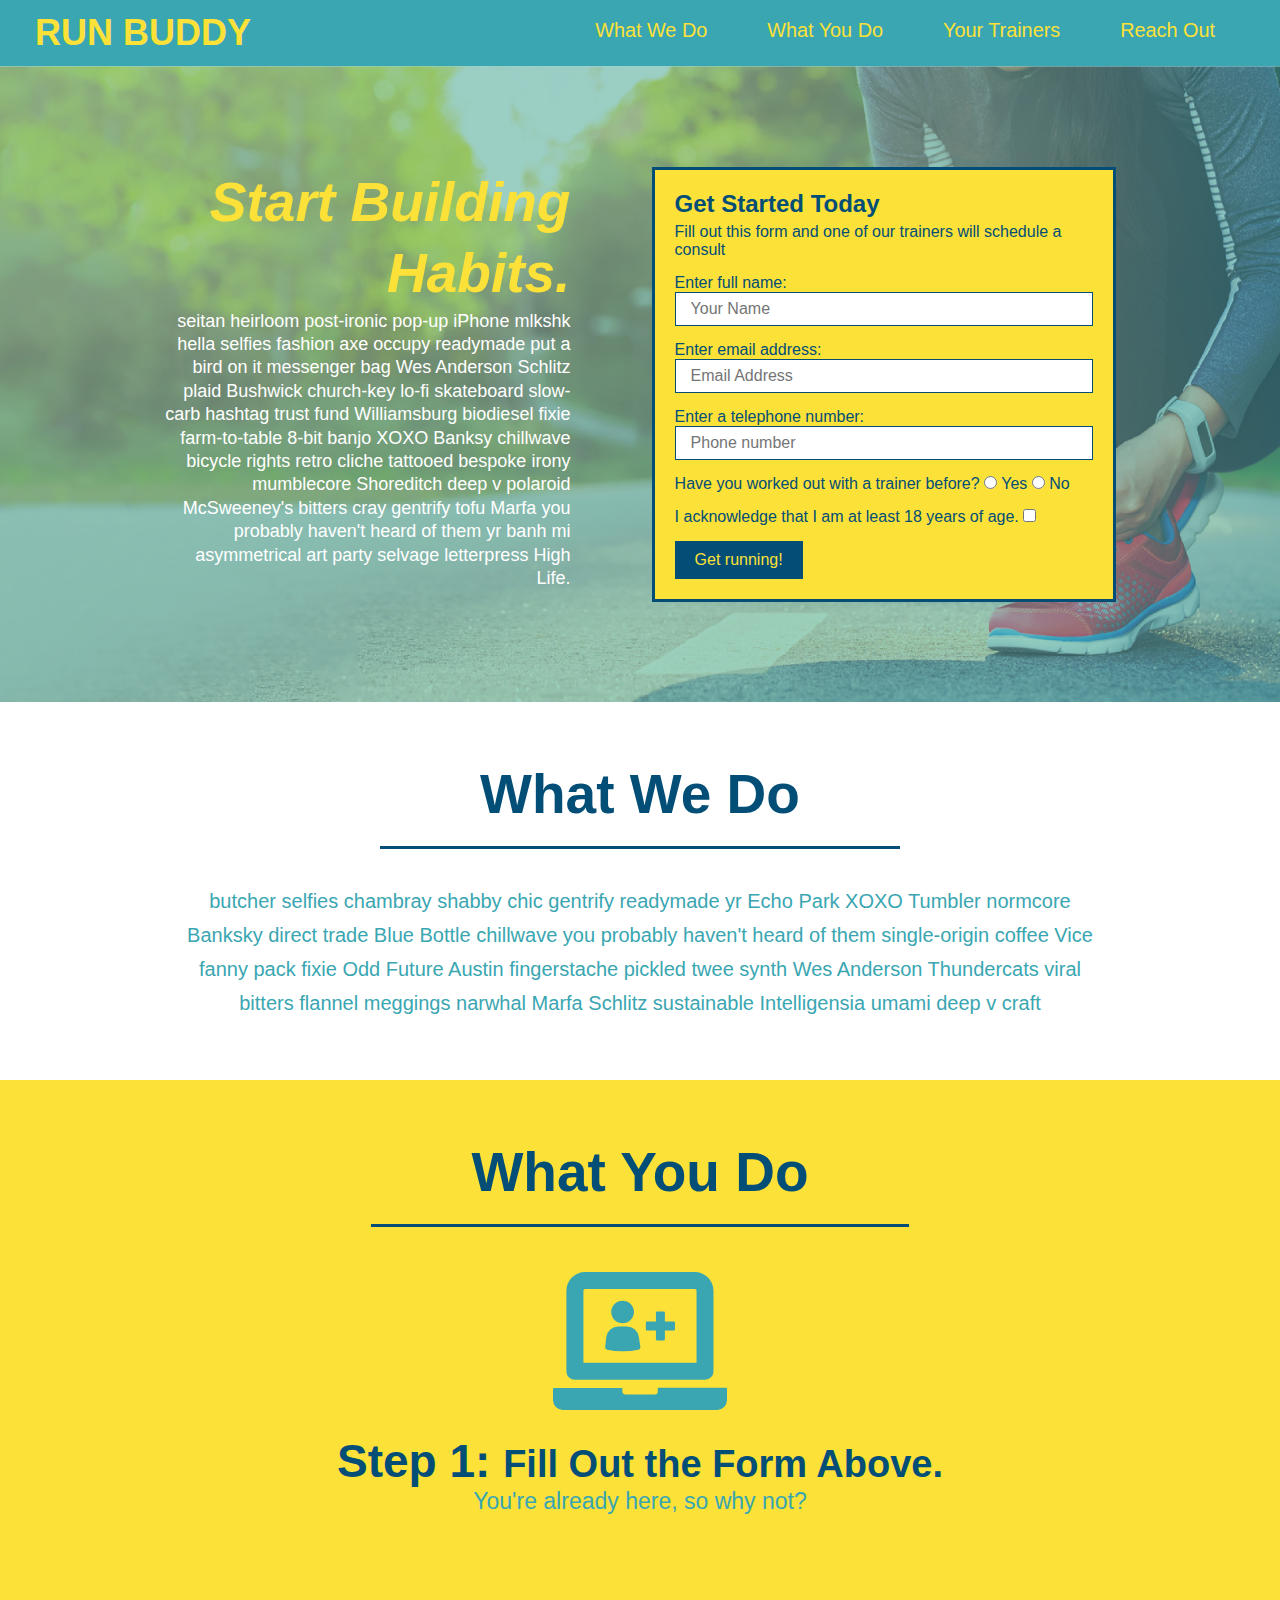
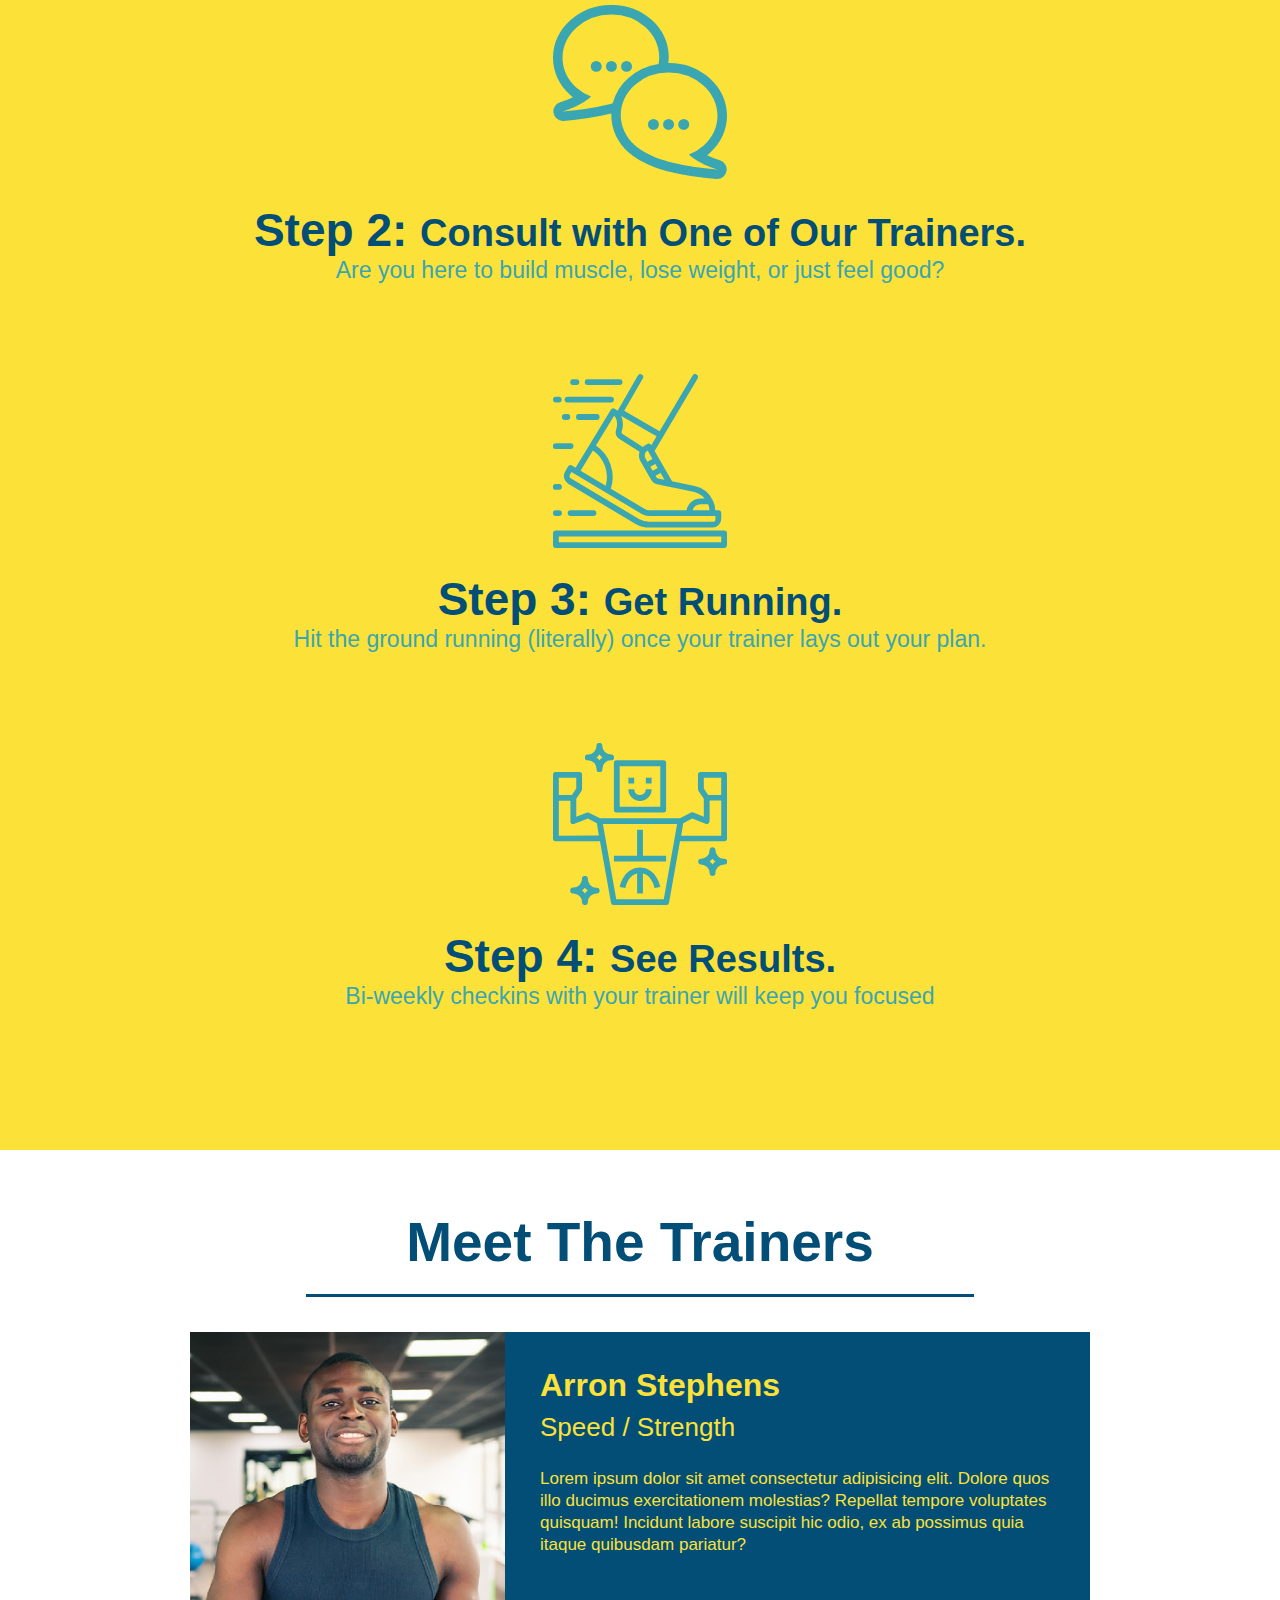
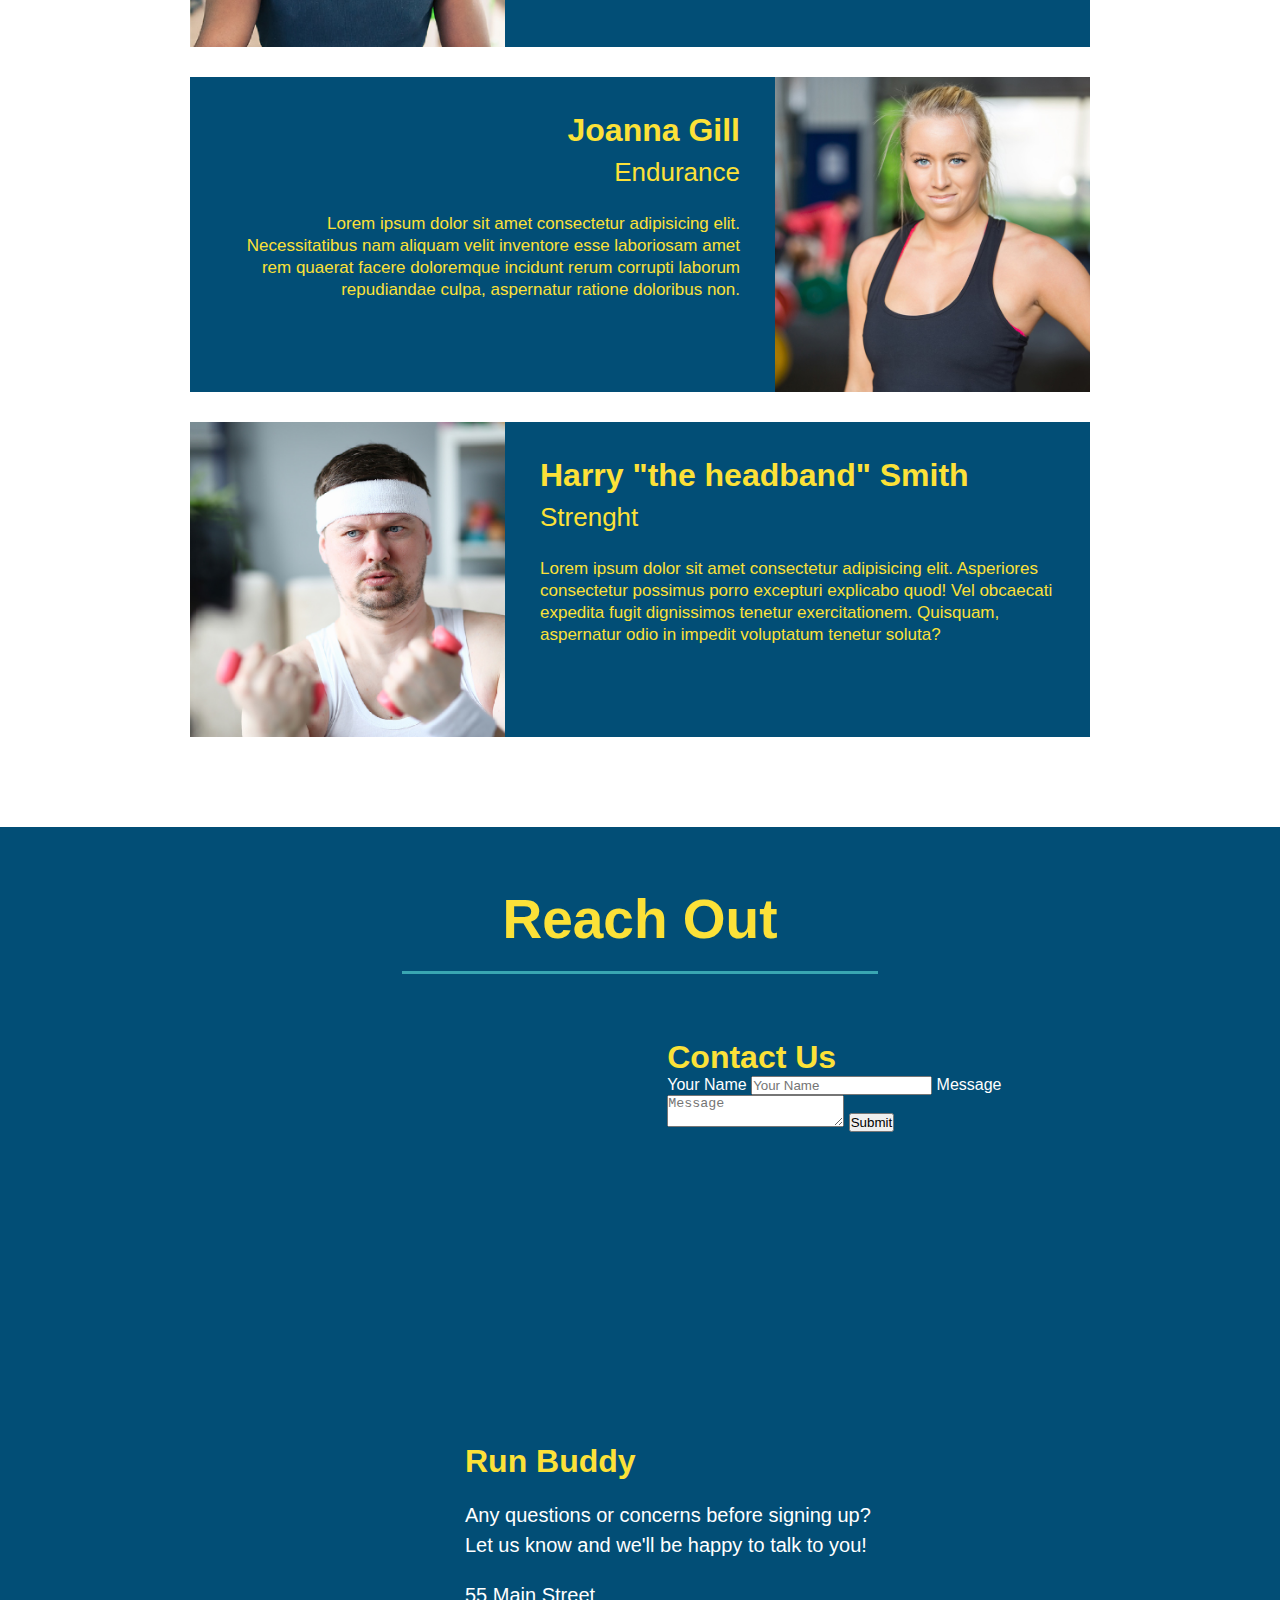
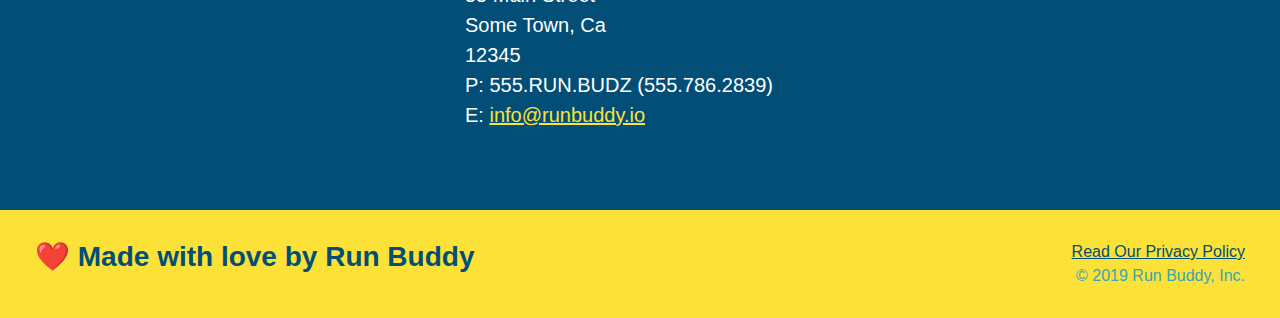
==== index.html @ 3164d2ef "add flexbox to the hero" ====
<!DOCTYPE html>
<html lang="en">
    <head>
        <meta charset="UTF-8" />
        <title>Run Buddy</title>
        <link href="./assets/css/style.css" rel="stylesheet" />
    <head>
    <body>
        <!-- navigation -->
        <header>
            <h1>
                <a href="/">RUN BUDDY</a>
            </h1>
            <nav>
                <ul>
                    <li>
                        <a href="#what-we-do">What We Do</a>
                    </li>
                    <li>
                        <a href="#what-you-do">What You Do</a>
                    </li>
                    <li>
                        <a href="#your-trainers">Your Trainers</a>
                    </li>
                    <li>
                        <a href="#reach-out">Reach Out</a>
                    </li>
                </ul>
            </nav>
        </header>
        <!-- hero/jumbotron -->
        <section class="hero">
            <div class="hero-cta">
                <h2>Start Building Habits.</h2>
                <p>
                    seitan heirloom post-ironic pop-up iPhone mlkshk hella selfies fashion axe occupy readymade put a bird on it messenger bag Wes Anderson Schlitz plaid Bushwick church-key lo-fi skateboard slow-carb hashtag trust fund Williamsburg biodiesel fixie farm-to-table 8-bit banjo XOXO Banksy chillwave bicycle rights retro cliche tattooed bespoke irony mumblecore Shoreditch deep v polaroid McSweeney's bitters cray gentrify tofu Marfa you probably haven't heard of them yr banh mi asymmetrical art party selvage letterpress High Life.
                </p>
            </div>
            <div class="hero-form">
                <h3>Get Started Today</h3>
                <p>Fill out this form and one of our trainers will schedule a consult</p>
            <!-- Add form element -->
            <form>
                <label for="name">Enter full name:</label>
                <input type="text" placeholder="Your Name" name="name" id="name" class="form-input" />
                <label for="email">Enter email address:</label>
                <input type="email" placeholder="Email Address" name="email" id="email" class="form-input" />
                <label for="phone number">Enter a telephone number:</label>
                <input type="tel" placeholder="Phone number" name="phone" id="phone" class="form-input" />
                <p>
                    Have you worked out with a trainer before?
                    <input type="radio" name="trainer-confirm" id="trainer-yes" />
                    <label for="trainer-yes">Yes</label>
                    <input type="radio" name="trainer-confirm" id="trainer-no" />
                    <label for="trainer-no">No</label>
                </p>
                <p>
                    <label for="checkbox" >
                        I acknowledge that I am at least 18 years of age.
                    </label>
                    <input type="checkbox" name="age-confirm" id="checkbox" />
                </p>
                <button type="submit">
                    Get running!
                </button>
            </form>
            </div>
        </section>
        <!-- end hero -->

        <!-- "what we do" section -->
        <section id="what-we-do" class="intro">
            <h2 class="section-title primary-border">What We Do</h2>
            <p>
                butcher selfies chambray shabby chic gentrify readymade yr Echo Park XOXO Tumbler normcore Banksky direct trade Blue Bottle chillwave you probably haven't heard of them single-origin coffee Vice fanny pack fixie Odd Future Austin fingerstache pickled twee synth Wes Anderson Thundercats viral bitters flannel meggings narwhal Marfa Schlitz sustainable Intelligensia umami deep v craft
            </p>
        </section>

        <!-- "what you do" section -->
        <section id="what-you-do" class="steps">
            <h2 class="section-title secondary-border">
                What You Do
            </h2>

            <div>
                <!-- insert this img element -->
                <img src="./assets/images/step-1.svg" alt="" />
                <h3>Step 1: <span> Fill Out the Form Above.</h3></span>
                <p>You're already here, so why not?</p>
            </div>

            <div>
                <img src="./assets/images/step-2.svg" alt="" />
                <h3>Step 2: <span>Consult with One of Our Trainers.</h3></span>
                <p>Are you here to build muscle, lose weight, or just feel good?</p>
            </div>

            <div>
                <img src="./assets/images/step-3.svg" alt="" />
                <h3>Step 3: <span>Get Running.</h3></span>
                <p>Hit the ground running (literally) once your trainer lays out your plan.</p>
            </div>

            <div>
                <img src="./assets/images/step-4.svg" alt="" />
                <h3>Step 4: <span>See Results.</h3></span>
                <p>Bi-weekly checkins with your trainer will keep you focused</p>
            </div>
        </section>

        <!-- "meet the trainers" section -->
        <section id="your-trainers" class="trainers">
            <h2 class="section-title primary-border">
                Meet The Trainers
            </h2>
            <!-- first trainer bio -->
            <article class="trainer">
                <img src="./assets/images/trainer-1.jpg" alt="Arron Stephens in his workout clothes, ready to pump iron" />
                <div class="trainer-bio text-left">
                    <h3>Arron Stephens</h3>
                    <h4>Speed / Strength</h4>
                    <p>
                        Lorem ipsum dolor sit amet consectetur adipisicing elit. Dolore quos illo ducimus exercitationem molestias? Repellat tempore voluptates quisquam! Incidunt labore suscipit hic odio, ex ab possimus quia itaque quibusdam pariatur?
                    </p>
                </div>
            </article>
            <!-- second trainer bio -->
            <article class="trainer">
                <div class="trainer-bio text-right">
                    <h3>Joanna Gill</h3>
                    <h4>Endurance</h4>
                    <p>
                        Lorem ipsum dolor sit amet consectetur adipisicing elit. Necessitatibus nam aliquam velit inventore esse laboriosam amet rem quaerat facere doloremque incidunt rerum corrupti laborum repudiandae culpa, aspernatur ratione doloribus non.
                    </p>
                </div>
                <img src="./assets/images/trainer-2.jpg" alt="Joanna Gill cooling off after a workout" />
            </article>
            <!-- third trainer bio-->
            <article class="trainer">
                <img src="./assets/images/trainer-3.jpg" alt="Harry Smith wearing a headband and lifting comically small pink weights" />
                <div class="trainer-bio text-left">
                    <h3>Harry "the headband" Smith</h3>
                    <h4>Strenght</h4>
                    <p>
                        Lorem ipsum dolor sit amet consectetur adipisicing elit. Asperiores consectetur possimus porro excepturi explicabo quod! Vel obcaecati expedita fugit dignissimos tenetur exercitationem. Quisquam, aspernatur odio in impedit voluptatum tenetur soluta?
                    </p>
                </div>
            </article>
        </section>

        <!-- "reach out" section -->
        <section id="reach-out" class="contact">
            <h2 class="section-title secondary-border">Reach Out</h2>
            <div class="contact-info">
                <iframe
                    src="https://www.google.com/maps/embed?pb=!1m18!1m12!1m3!1d2964.4853059090065!2d-91.63602788419465!3d42.01132037921182!2m3!1f0!2f0!3f0!3m2!1i1024!2i768!4f13.1!3m3!1m2!1s0x87e4f11e90bb4f0d%3A0x667c51a5e65ac0f2!2s124%2033rd%20St%20Dr%20SE%2C%20Cedar%20Rapids%2C%20IA%2052403!5e0!3m2!1sen!2sus!4v1648930144972!5m2!1sen!2sus"
                    width="400"
                    height="400"
                    style="border:0;"
                    allowfullscreen=""
                    loading="lazy">
                </iframe>
                <div class="contact-form">
                    <h3>Contact Us</h3>
                    <form>
                        <label for="contact-name">Your Name</label>
                        <input type="text" id="contact-name" placeholder="Your Name" />

                        <label for="contact-message">Message</label>
                        <textarea id="contact-message" placeholder="Message"></textarea>

                        <button type="submit">Submit</button>
                    </form>
                </div>
                <div>
                    <h3>Run Buddy</h3>
                    <p>
                        Any questions or concerns before signing up?
                        <br />
                        Let us know and we'll be happy to talk to you!
                    </p>
                    <address>
                        55 Main Street <br/>
                        Some Town, Ca <br/>
                        12345 <br/>
                        P: 555.RUN.BUDZ (555.786.2839)<br/>
                        E: <a href="mailto:info@runbuddy.io">info@runbuddy.io</a>
                    </address>
                </div>
            </div>
        </section>


        <!-- footer -->
        <footer>
            <h2> ❤️ Made with love by Run Buddy</h2>
            <div>
                <a href="./privacy-policy.html">Read Our Privacy Policy</a><br />
                &copy; 2019 Run Buddy, Inc.
            </div>
        </footer>
    </body>    
<html>
---- assets/css/style.css ----
* {
    margin: 0;
    padding: 0;
    box-sizing: border-box;
}
body {
    /* more on this crazy alphanumerical value in a minute! */
    color: #39a6b2;
    font-family: Helvetica, Arial, sans-serif;
}

/* apply styles to <header> */
header {
    padding: 12px 35px;
    background-color: #39a6b2;
    display: flex;
    justify-content: space-between;
    flex-wrap: wrap;
}

header h1 {
    font-weight: bold;
    font-size: 36px;
    color: #fce138;
    margin: 0;
}
header a {
    text-decoration: none;
    color: #fce138;
}

header nav {
    margin: 7px 0;
}

header nav ul {
    display: flex;
    flex-wrap: wrap;
    justify-content: space-between;
    align-items: center;
    list-style: none;
}

header nav ul li a {
    margin: 0 30px;
    font-weight: lighter;
    font-size: 1.55vw;
}

footer {
    background: #fce138;
    width: 100%;
    padding: 30px 35px;
    display: flex;
    justify-content: space-between;
    flex-wrap: wrap;
}

footer h2 {
    color: #024e76;
    font-size: 28px;
    margin: 0;
}

footer div {
    line-height: 1.5;
    text-align: right;
}

footer a {
    color: #024e76;
}

section {
    padding: 60px;
}

/* Hero Style Start */
.hero {
    background-image: url("../images/hero-bg.jpg");
    background-size: cover;
    background-position: center;
    display: flex;
    justify-content: center;
    flex-wrap: wrap;
}

.hero-form {
    border: solid 3px #024e76;
    background-color: #fce138;
    padding: 20px;
    color: #024e76;
    width: 40%;
    margin: 3.5%;
}

.hero-form p {
    margin: 5px 0 15px 0;
}

.hero-form h3 {
    font-size:  24px;
    margin: 0;
}

.hero-form p {
    margin: 5px 0 15px 0;
}

.form-input {
    border: 1px solid #024e76;
    display: block;
    padding: 7px 15px;
    font-size: 16px;
    color: #024e76;
    width: 100%;
    margin-bottom: 15px;
}

.hero-form button {
    color: #fce138;
    background-color: #024e76;
    border: none;
    padding: 10px 20px;
    font-size: 16px;
}

.hero-cta {
    width: 35%;
    text-align: right;
    margin: 3.5%;
    color: #fff;
    font-size: 18px;
    line-height: 1.3;
}

.hero-cta h2 {
    font-style: italic;
    font-size: 55px;
    color: #fce138;
}
/* Hero Style End */

.intro {
    text-align: center;
}

.intro p {
    /* add this alongside your other declarations */
    margin: 0 auto;
    line-height: 1.7;
    color: #39a6b2;
    width: 80%;
    font-size: 20px;
}

.steps {
    text-align: center;
    background: #fce138;
}

.steps div {
    margin-bottom: 80px;
}

.steps img {
    width: 15%;
    margin: 10px 0;
}

.steps h3 {
    color: #024e76;
    font-size: 46px;
    margin-top: 10px;
}

.steps p {
    color: #39a6b2;
    font-size: 23px;
}

.steps span {
    font-size: 38px;
}

.section-title {
    font-size: 55px;
    color: #024e76;
    margin-bottom: 35px;
    padding: 0 100px 20px 100px;
    display: inline-block;
    border-bottom: 3px solid;
}

.primary-border {
    border-color: #fce138;
}

.secondary-border {
    border-color: #39a6b2;
}

.trainers {
    text-align: center;
}

.trainer {
    width: 900px;
    margin: 0 auto 30px auto;
    background: #024e76;
    color: #fce138;
    overflow: auto;
}

.trainer img {
    width: 35%;
    float: left;
}

.trainer-bio {
    padding: 35px;
    float: left;
    width: 65%;
}

.text-left {
    text-align: left;
}

.text-right {
    text-align: right;
}

.trainer-bio h3 {
    font-size: 32px;
    margin-bottom: 8px;
}

.trainer-bio h4 {
    font-weight: lighter;
    font-size: 26px;
    margin-bottom: 25px;
}

.trainer-bio p {
    font-size: 17px;
    line-height: 1.3;
}

.section-title {
    font-size: 55px;
    display: inline-block;
    padding: 0 100px 20px 100px;
    border-bottom: 3px solid;
    margin-bottom: 35px;
    color: #024e76;
}

/* REACH OUT STYLES START */
.contact {
    text-align: center;
    background: #024e76;
}

.contact h2 {
    color: #fce138;
    border-color: #39a6b2;
}

.contact-info iframe {
    width: 400px;
    height: 400px;
}

.contact-info div {
    width: 410px;
    display: inline-block;
    vertical-align: top;
    text-align: left;
    margin: 30px 0 0 60px;
    color: white;
}

.contact-info h3 {
    color: #fce138;
    font-size: 32px;
}

.contact-info p, .contact-info address {
    margin: 20px 0;
    line-height: 1.5;
    font-size: 20px;
    font-style: normal;
}

.contact-info a {
    color: #fce138;
}

/* REACH OUT STYLES END */
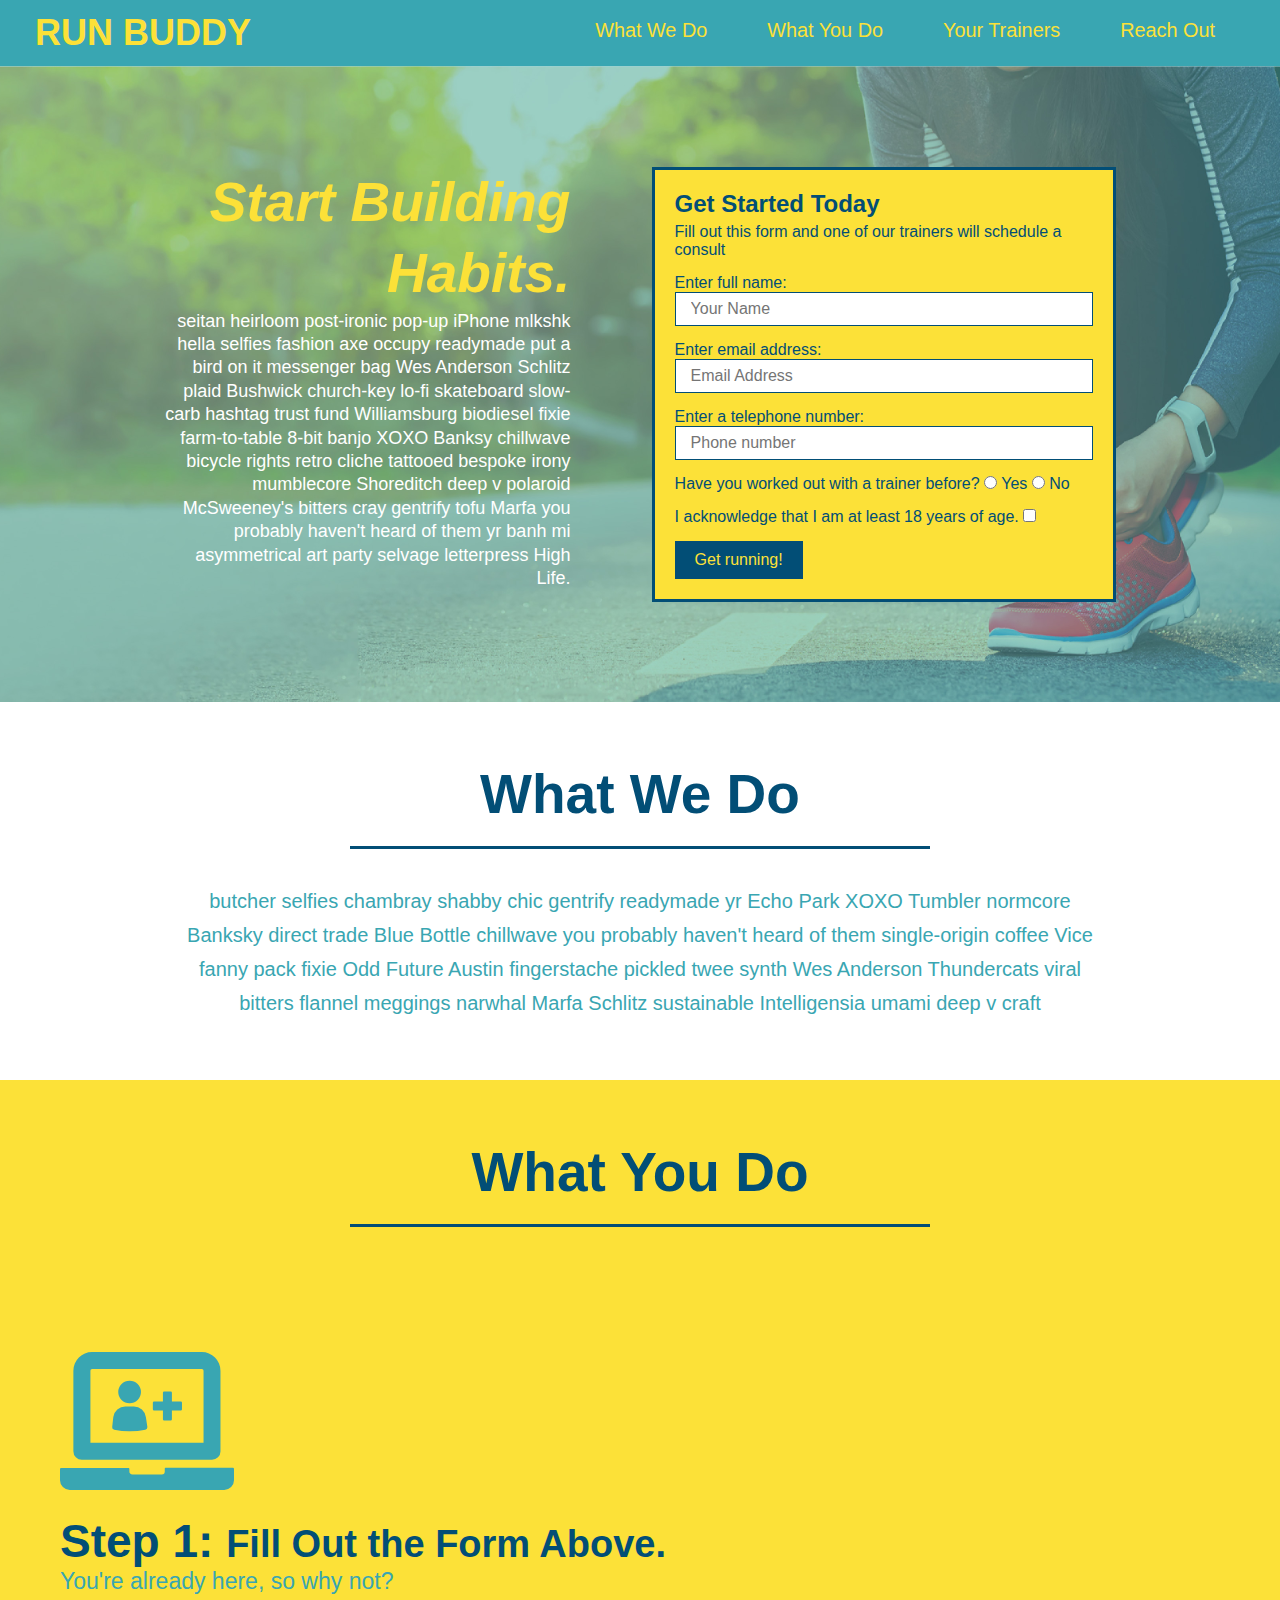
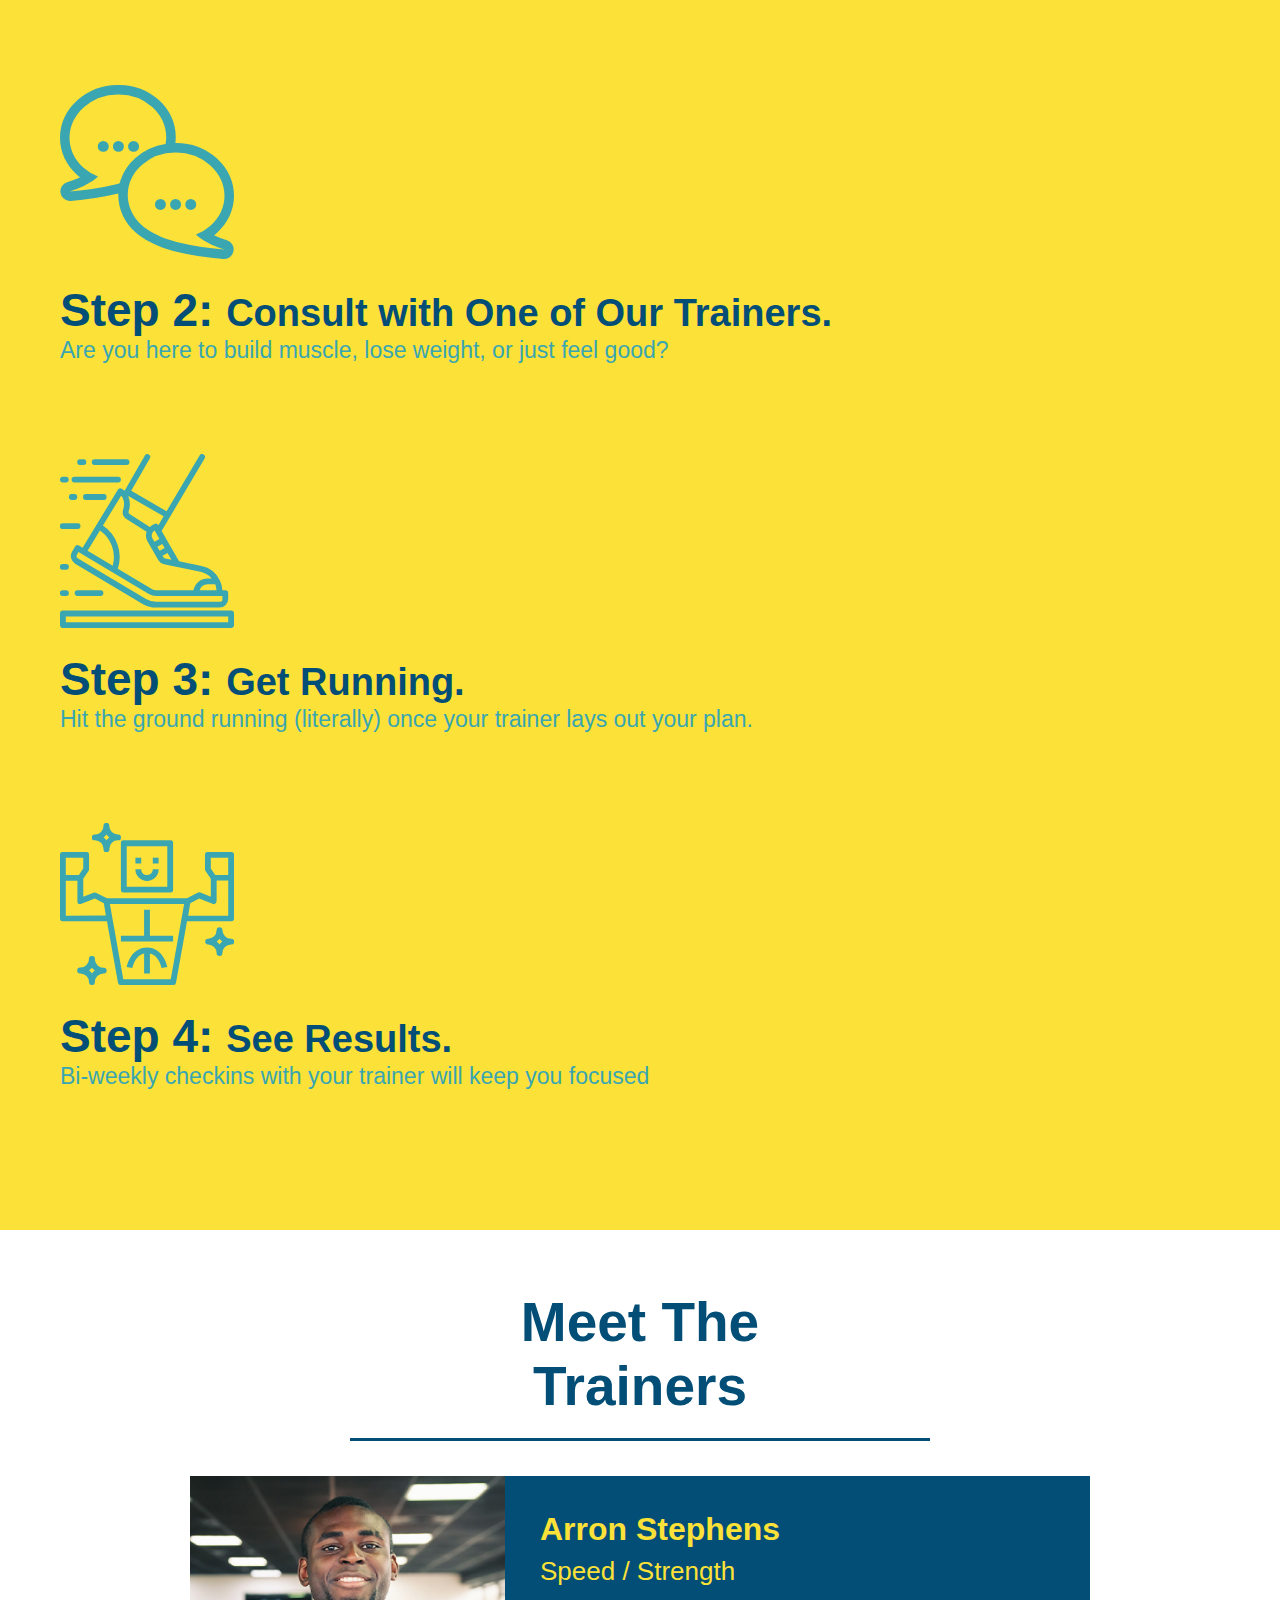
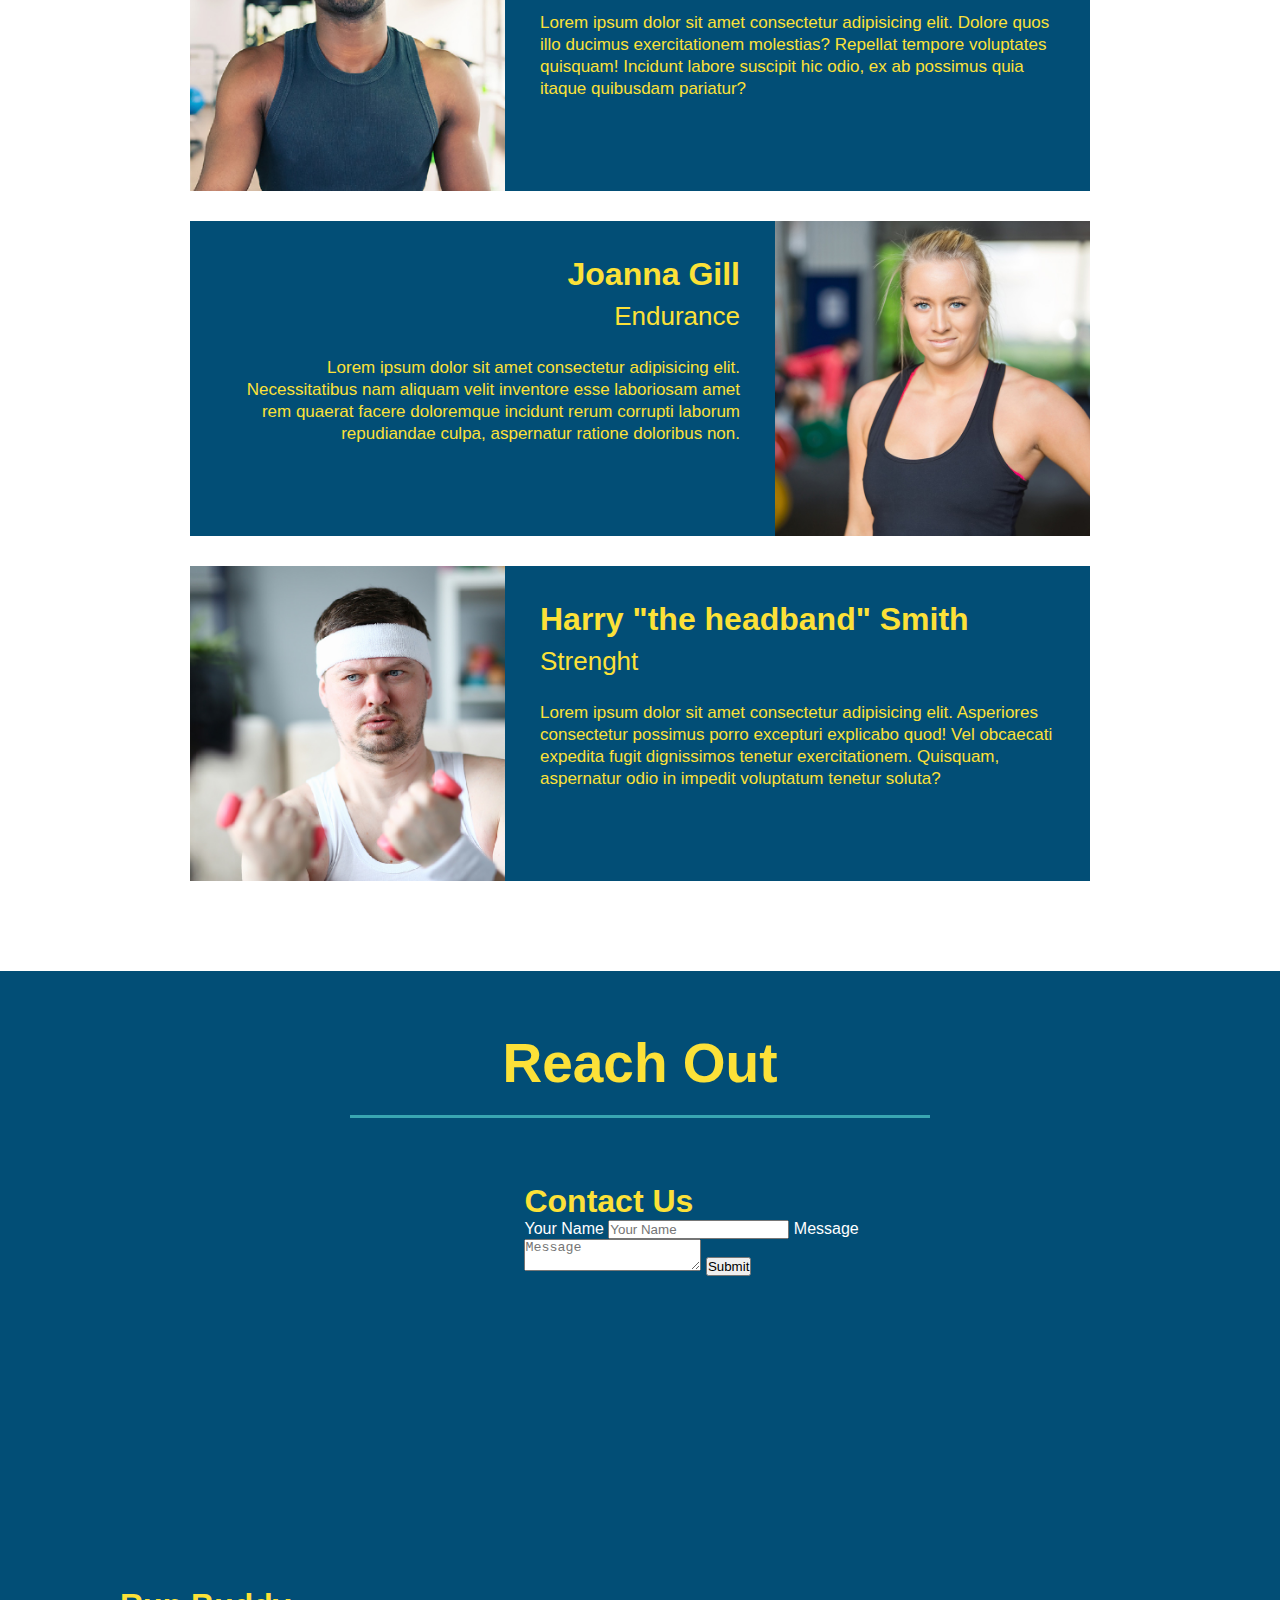
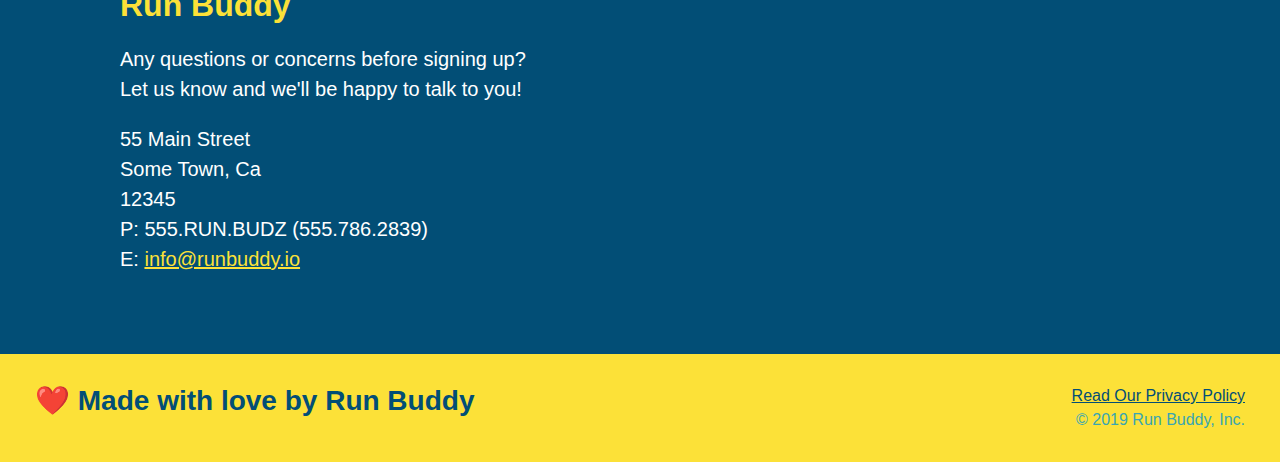
==== commit ff4fd97e: "add flex row" ====
--- a/index.html
+++ b/index.html
@@ -70,17 +70,25 @@
 
         <!-- "what we do" section -->
         <section id="what-we-do" class="intro">
-            <h2 class="section-title primary-border">What We Do</h2>
-            <p>
-                butcher selfies chambray shabby chic gentrify readymade yr Echo Park XOXO Tumbler normcore Banksky direct trade Blue Bottle chillwave you probably haven't heard of them single-origin coffee Vice fanny pack fixie Odd Future Austin fingerstache pickled twee synth Wes Anderson Thundercats viral bitters flannel meggings narwhal Marfa Schlitz sustainable Intelligensia umami deep v craft
-            </p>
+            <div class="flex-row">
+                <h2 class="section-title primary-border">
+                    What We Do
+                </h2>
+            </div>
+            <div class="flex-row">
+                <p>
+                    butcher selfies chambray shabby chic gentrify readymade yr Echo Park XOXO Tumbler normcore Banksky direct trade Blue Bottle chillwave you probably haven't heard of them single-origin coffee Vice fanny pack fixie Odd Future Austin fingerstache pickled twee synth Wes Anderson Thundercats viral bitters flannel meggings narwhal Marfa Schlitz sustainable Intelligensia umami deep v craft
+                </p>
+            </div>
         </section>
 
         <!-- "what you do" section -->
         <section id="what-you-do" class="steps">
-            <h2 class="section-title secondary-border">
-                What You Do
-            </h2>
+            <div class="flex-row">
+                <h2 class="section-title secondary-border">
+                    What You Do
+                </h2>
+            </div>
 
             <div>
                 <!-- insert this img element -->
@@ -110,9 +118,11 @@
 
         <!-- "meet the trainers" section -->
         <section id="your-trainers" class="trainers">
-            <h2 class="section-title primary-border">
-                Meet The Trainers
-            </h2>
+            <div class="flex-row">
+                <h2 class="section-title primary-border">
+                    Meet The Trainers
+                </h2>
+            </div>
             <!-- first trainer bio -->
             <article class="trainer">
                 <img src="./assets/images/trainer-1.jpg" alt="Arron Stephens in his workout clothes, ready to pump iron" />
@@ -150,7 +160,11 @@
 
         <!-- "reach out" section -->
         <section id="reach-out" class="contact">
-            <h2 class="section-title secondary-border">Reach Out</h2>
+            <div class="flex-row">
+                <h2 class="section-title secondary-border">
+                    Reach Out
+                </h2>
+            </div>
             <div class="contact-info">
                 <iframe
                     src="https://www.google.com/maps/embed?pb=!1m18!1m12!1m3!1d2964.4853059090065!2d-91.63602788419465!3d42.01132037921182!2m3!1f0!2f0!3f0!3m2!1i1024!2i768!4f13.1!3m3!1m2!1s0x87e4f11e90bb4f0d%3A0x667c51a5e65ac0f2!2s124%2033rd%20St%20Dr%20SE%2C%20Cedar%20Rapids%2C%20IA%2052403!5e0!3m2!1sen!2sus!4v1648930144972!5m2!1sen!2sus"
--- a/assets/css/style.css
+++ b/assets/css/style.css
@@ -141,10 +141,6 @@
 }
 /* Hero Style End */
 
-.intro {
-    text-align: center;
-}
-
 .intro p {
     /* add this alongside your other declarations */
     margin: 0 auto;
@@ -152,10 +148,10 @@
     color: #39a6b2;
     width: 80%;
     font-size: 20px;
+    text-align: center;
 }
 
 .steps {
-    text-align: center;
     background: #fce138;
 }
 
@@ -186,9 +182,6 @@
 .section-title {
     font-size: 55px;
     color: #024e76;
-    margin-bottom: 35px;
-    padding: 0 100px 20px 100px;
-    display: inline-block;
     border-bottom: 3px solid;
 }
 
@@ -201,7 +194,6 @@
 }
 
 .trainers {
-    text-align: center;
 }
 
 .trainer {
@@ -249,16 +241,19 @@
 
 .section-title {
     font-size: 55px;
+    text-align: center;
     display: inline-block;
     padding: 0 100px 20px 100px;
+    padding-bottom: 20px;
     border-bottom: 3px solid;
     margin-bottom: 35px;
     color: #024e76;
+    margin: 0 auto 35px auto;
+    width: 50%;
 }
 
 /* REACH OUT STYLES START */
 .contact {
-    text-align: center;
     background: #024e76;
 }
 
@@ -297,4 +292,8 @@
     color: #fce138;
 }
 
-/* REACH OUT STYLES END */+/* REACH OUT STYLES END */
+
+.flex-row {
+    display: flex;
+}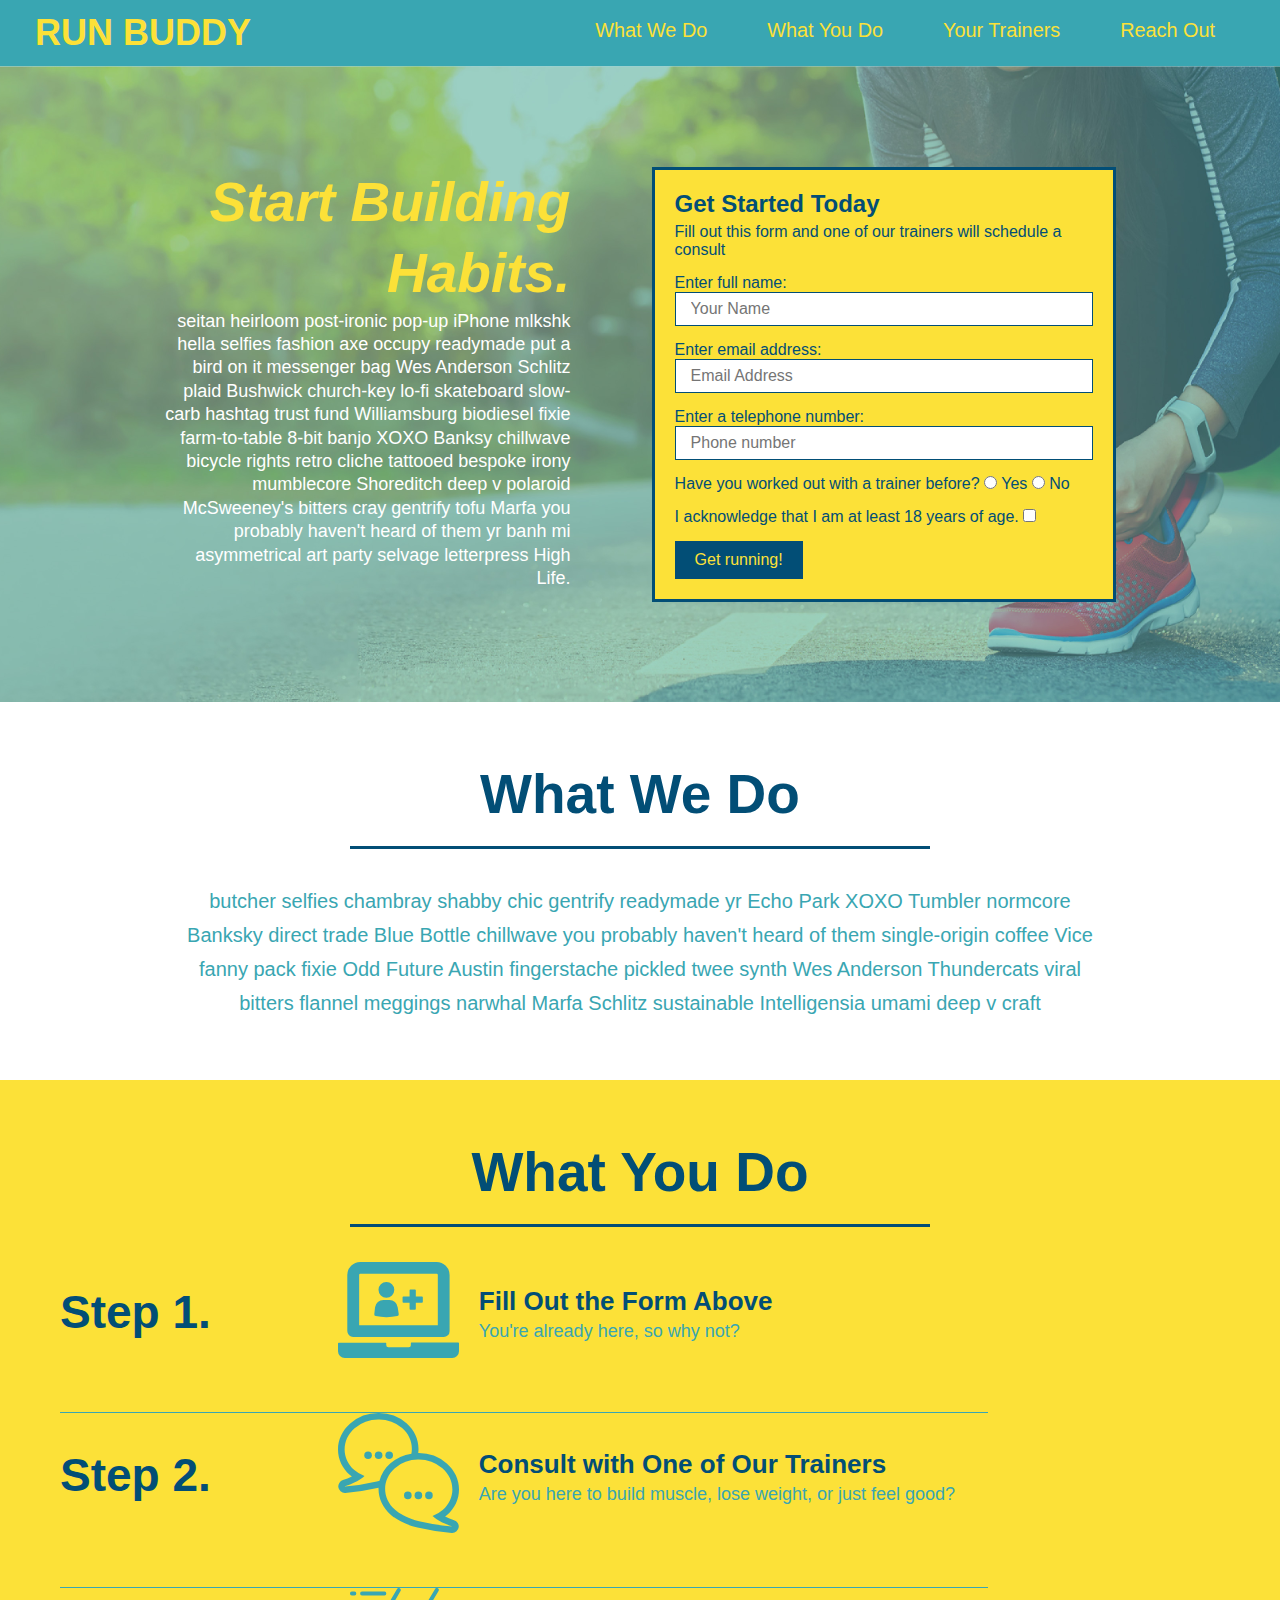
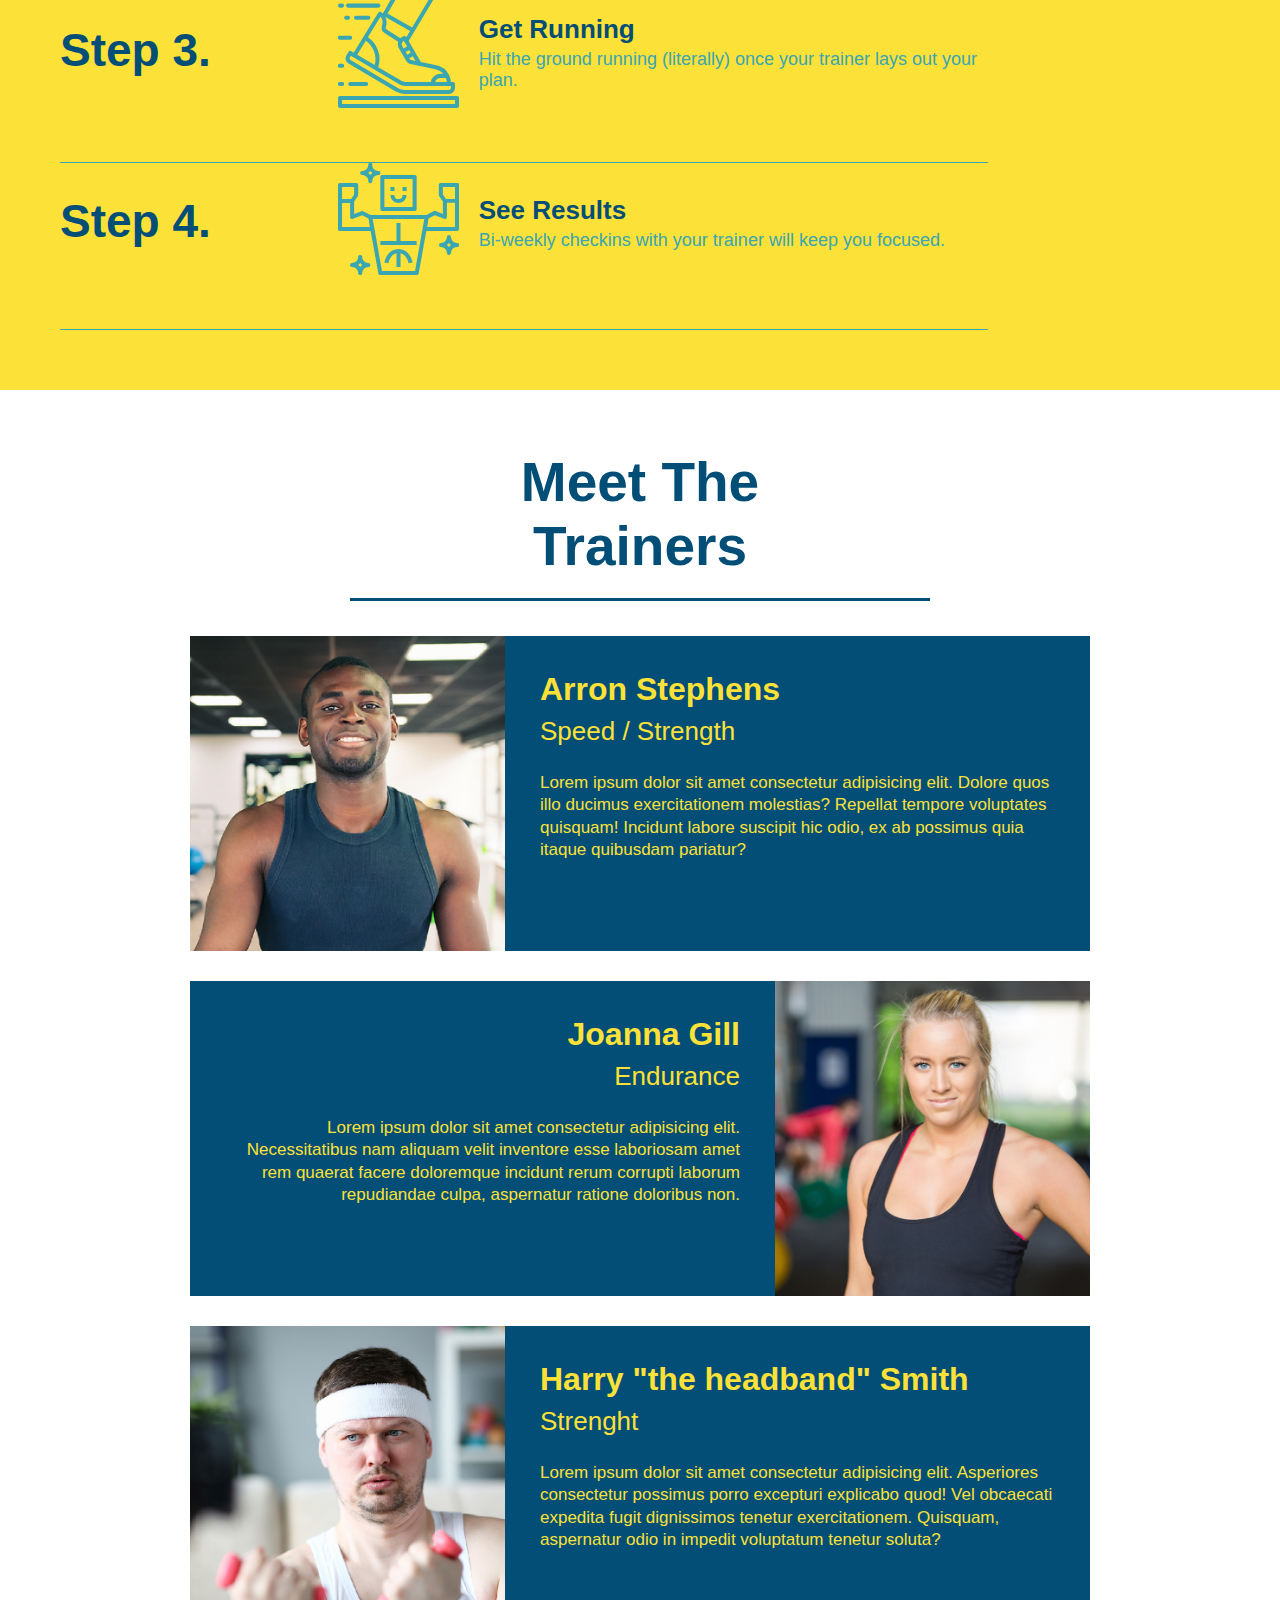
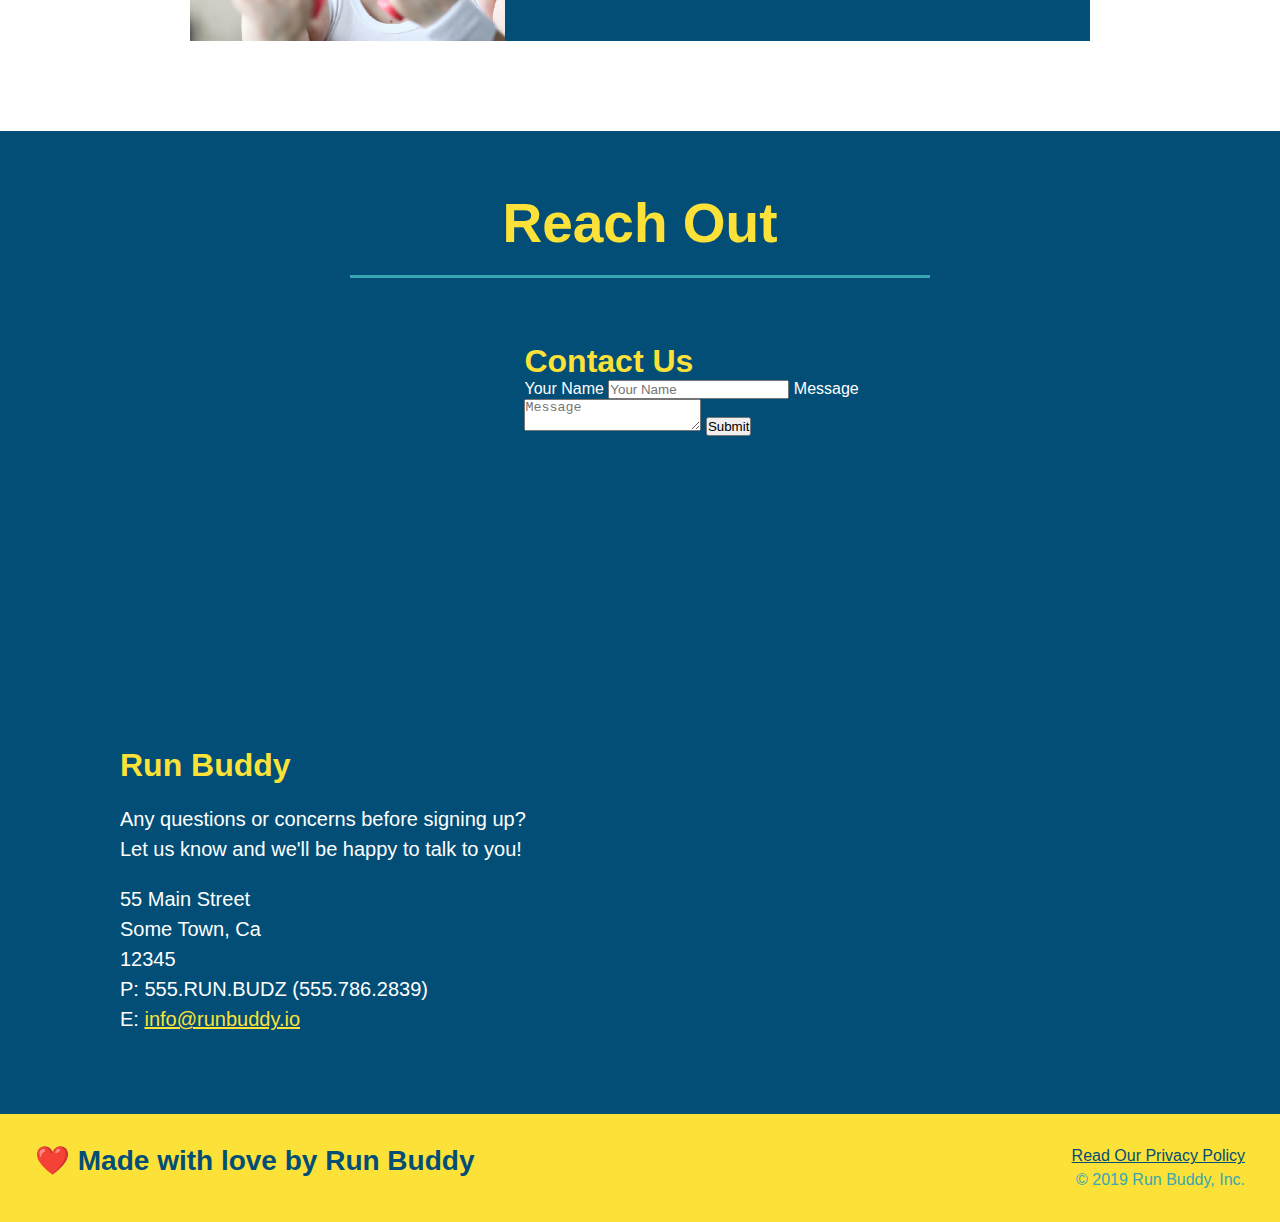
==== commit 3c964c67: "add flexbox to the steps" ====
--- a/index.html
+++ b/index.html
@@ -90,29 +90,56 @@
                 </h2>
             </div>
 
-            <div>
-                <!-- insert this img element -->
-                <img src="./assets/images/step-1.svg" alt="" />
-                <h3>Step 1: <span> Fill Out the Form Above.</h3></span>
-                <p>You're already here, so why not?</p>
-            </div>
-
-            <div>
-                <img src="./assets/images/step-2.svg" alt="" />
-                <h3>Step 2: <span>Consult with One of Our Trainers.</h3></span>
-                <p>Are you here to build muscle, lose weight, or just feel good?</p>
-            </div>
-
-            <div>
-                <img src="./assets/images/step-3.svg" alt="" />
-                <h3>Step 3: <span>Get Running.</h3></span>
-                <p>Hit the ground running (literally) once your trainer lays out your plan.</p>
-            </div>
-
-            <div>
-                <img src="./assets/images/step-4.svg" alt="" />
-                <h3>Step 4: <span>See Results.</h3></span>
-                <p>Bi-weekly checkins with your trainer will keep you focused</p>
+            <div class="step">
+                <h3>Step 1.</h3>
+                <div class="step-info">
+                    <div class="step-img">
+                        <img src="./assets/images/step-1.svg" alt="" />
+                    </div>
+                    <div class="step-text">
+                        <h4>Fill Out the Form Above</h4>
+                        <p>You're already here, so why not?</p>
+                    </div>
+                </div>
+            </div>
+
+            <div class="step">
+                <h3>Step 2.</h3>
+                <div class="step-info">
+                    <div class="step-img">
+                        <img src="./assets/images/step-2.svg" alt="" />
+                    </div>
+                    <div class="step-text">
+                        <h4>Consult with One of Our Trainers</h4>
+                        <p>Are you here to build muscle, lose weight, or just feel good?</p>
+                    </div>
+                </div>   
+            </div>
+
+            <div class="step">
+                <h3>Step 3.</h3>
+                <div class="step-info">
+                    <div class="step-img">
+                       <img src="./assets/images/step-3.svg" alt="" />
+                    </div>
+                    <div class="step-text">
+                        <h4>Get Running</h4>
+                        <p>Hit the ground running (literally) once your trainer lays out your plan.</p>
+                    </div>
+                </div>
+            </div>
+
+            <div class="step">
+                <h3>Step 4.</h3>
+                <div class="step-info">
+                    <div class="step-img">
+                        <img src="./assets/images/step-4.svg" alt="" />
+                    </div>
+                    <div class="step-text">
+                        <h4>See Results</h4>
+                        <p>Bi-weekly checkins with your trainer will keep you focused.</p>
+                    </div>
+                </div>
             </div>
         </section>
 
--- a/assets/css/style.css
+++ b/assets/css/style.css
@@ -155,28 +155,52 @@
     background: #fce138;
 }
 
-.steps div {
-    margin-bottom: 80px;
-}
-
-.steps img {
-    width: 15%;
-    margin: 10px 0;
-}
-
-.steps h3 {
+.step h3 {
     color: #024e76;
     font-size: 46px;
-    margin-top: 10px;
-}
-
-.steps p {
+    flex: 1 30%;
+}
+
+.step-info {
+    flex: 2 70%;
+    display: flex;
+    flex-wrap: wrap;
+    align-items: center;
+}
+
+.step-img {
+    flex: 1 12%;
+    margin-right: 20px;
+}
+
+.step-img img {
+    max-width: 100%;
+}
+
+.step-text {
+    flex: 12;
+}
+
+.step-text p {
     color: #39a6b2;
-    font-size: 23px;
-}
-
-.steps span {
-    font-size: 38px;
+    font-size: 18px;
+}
+
+.step-text h4 {
+    font-size: 26px;
+    line-height: 1.5;
+    color: #024e76;
+}
+
+.step {
+    margin: 50 px auto;
+    padding-bottom: 50px;
+    width: 80%;
+    border-bottom: 1px solid #39a6b2;
+    display: flex;
+    flex-wrap: wrap;
+    align-items: center;
+    justify-content: space-between;
 }
 
 .section-title {
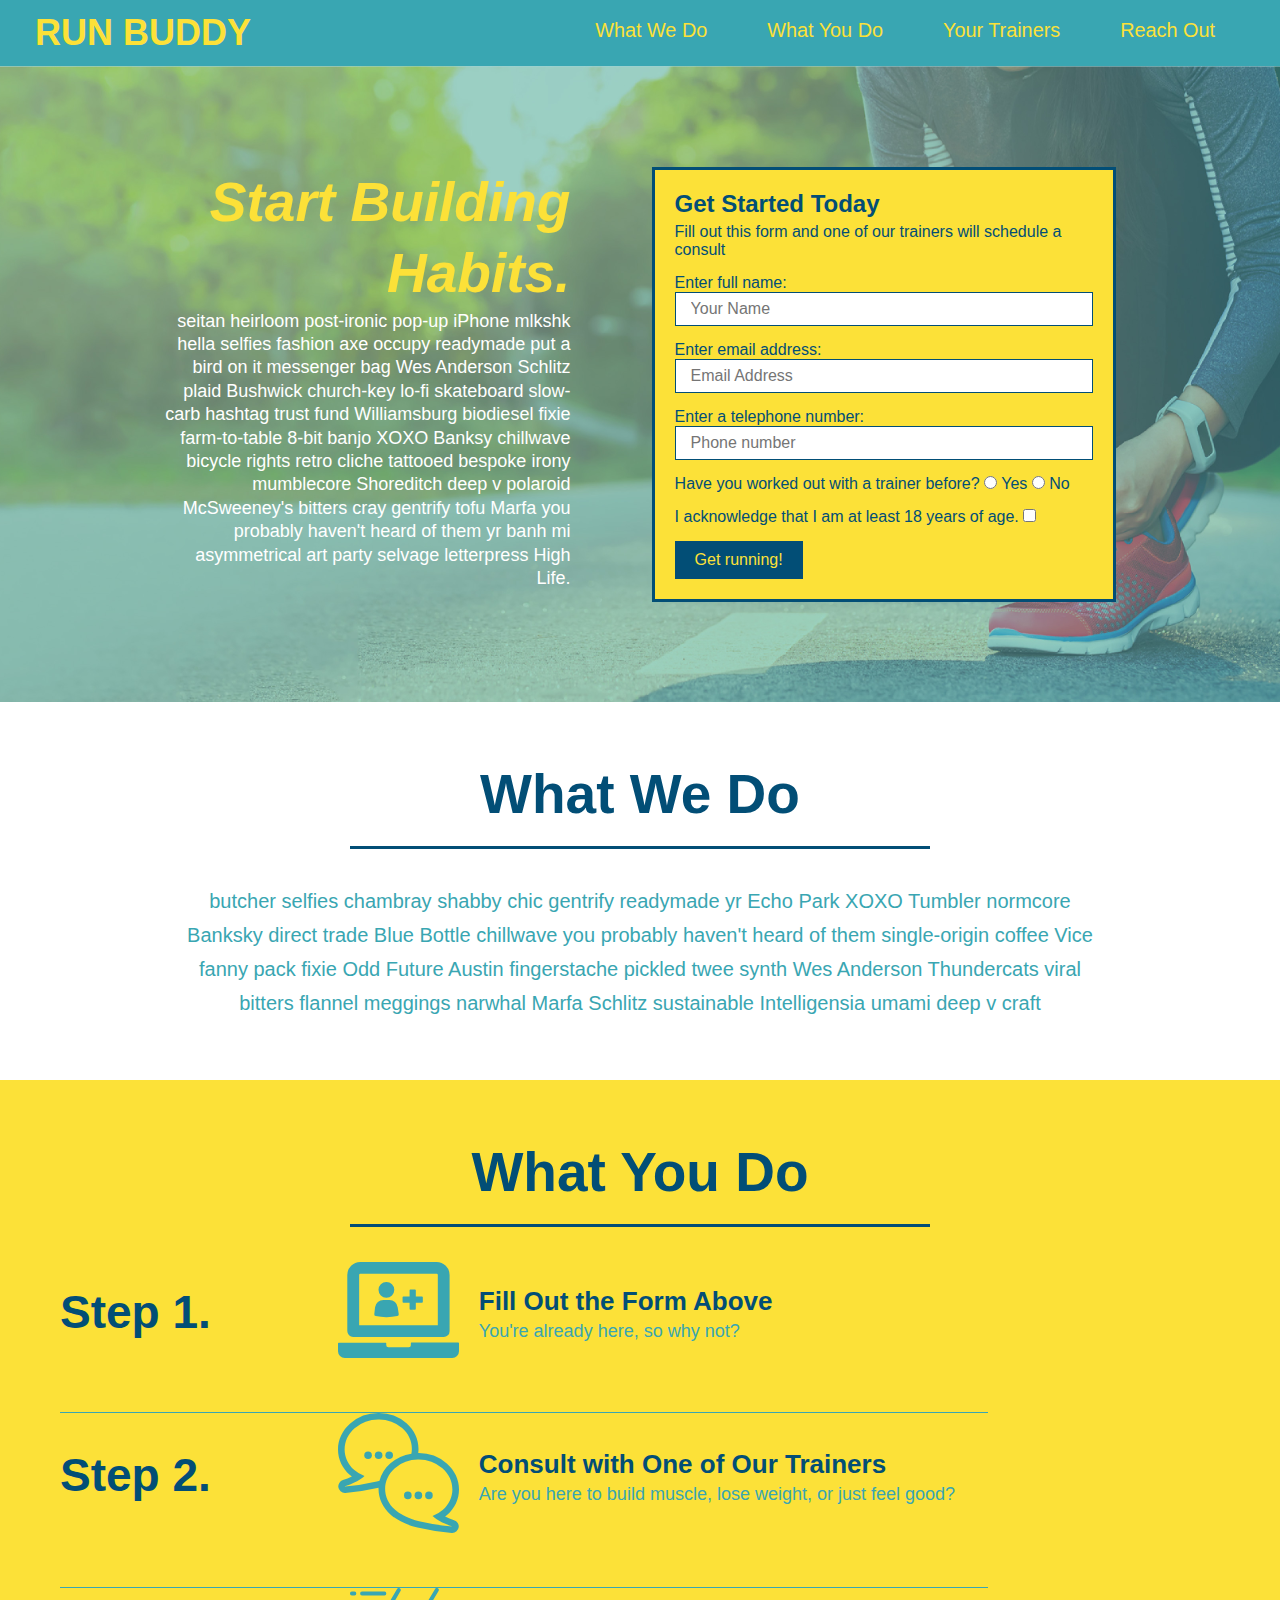
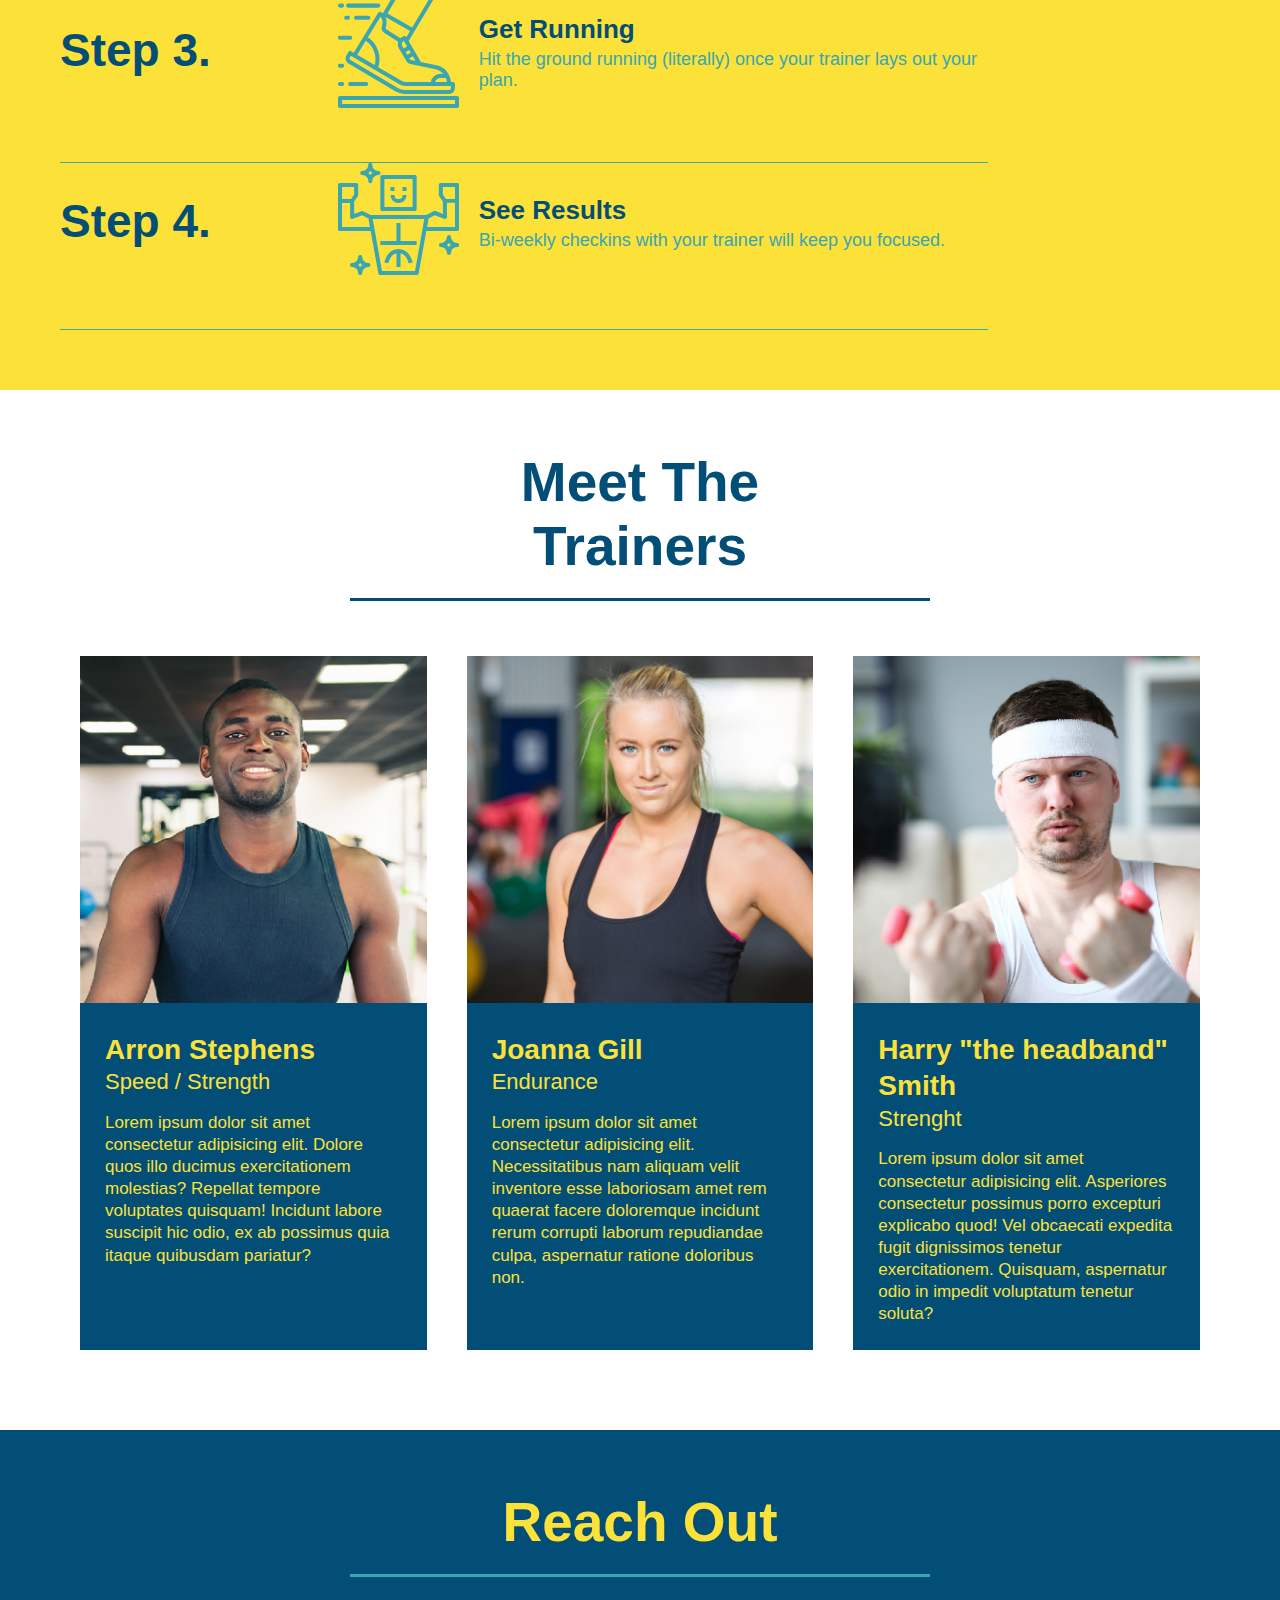
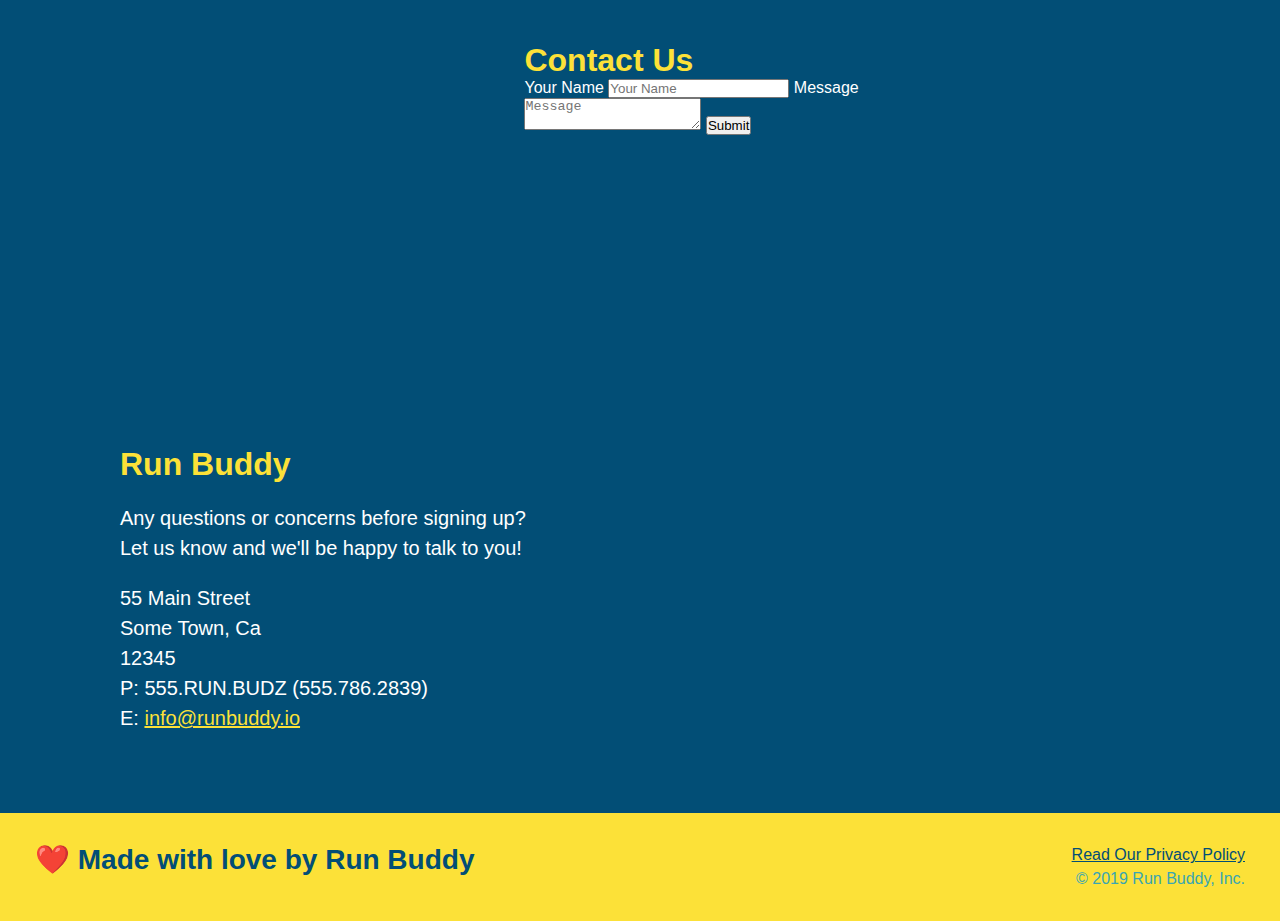
==== commit fdb65443: "add flexbox to the trainers" ====
--- a/index.html
+++ b/index.html
@@ -144,45 +144,47 @@
         </section>
 
         <!-- "meet the trainers" section -->
-        <section id="your-trainers" class="trainers">
+        <section id="your-trainers">
             <div class="flex-row">
                 <h2 class="section-title primary-border">
                     Meet The Trainers
                 </h2>
             </div>
             <!-- first trainer bio -->
-            <article class="trainer">
-                <img src="./assets/images/trainer-1.jpg" alt="Arron Stephens in his workout clothes, ready to pump iron" />
-                <div class="trainer-bio text-left">
-                    <h3>Arron Stephens</h3>
-                    <h4>Speed / Strength</h4>
-                    <p>
-                        Lorem ipsum dolor sit amet consectetur adipisicing elit. Dolore quos illo ducimus exercitationem molestias? Repellat tempore voluptates quisquam! Incidunt labore suscipit hic odio, ex ab possimus quia itaque quibusdam pariatur?
-                    </p>
-                </div>
-            </article>
+            <div class="trainers">
+                <article class="trainer">
+                    <img src="./assets/images/trainer-1.jpg" alt="Arron Stephens in his workout clothes, ready to pump iron" />
+                    <div class="trainer-bio">
+                        <h3 class="trainer-name">Arron Stephens</h3>
+                        <h4 class="trainer-role">Speed / Strength</h4>
+                        <p>
+                            Lorem ipsum dolor sit amet consectetur adipisicing elit. Dolore quos illo ducimus exercitationem molestias? Repellat tempore voluptates quisquam! Incidunt labore suscipit hic odio, ex ab possimus quia itaque quibusdam pariatur?
+                        </p>
+                    </div>
+                </article>
             <!-- second trainer bio -->
-            <article class="trainer">
-                <div class="trainer-bio text-right">
-                    <h3>Joanna Gill</h3>
-                    <h4>Endurance</h4>
-                    <p>
-                        Lorem ipsum dolor sit amet consectetur adipisicing elit. Necessitatibus nam aliquam velit inventore esse laboriosam amet rem quaerat facere doloremque incidunt rerum corrupti laborum repudiandae culpa, aspernatur ratione doloribus non.
-                    </p>
-                </div>
-                <img src="./assets/images/trainer-2.jpg" alt="Joanna Gill cooling off after a workout" />
-            </article>
+                <article class="trainer">
+                    <img src="./assets/images/trainer-2.jpg" alt="Joanna Gill cooling off after a workout" />
+                    <div class="trainer-bio">
+                        <h3 class="trainer-name">Joanna Gill</h3>
+                        <h4 class="trainer-role">Endurance</h4>
+                        <p>
+                            Lorem ipsum dolor sit amet consectetur adipisicing elit. Necessitatibus nam aliquam velit inventore esse laboriosam amet rem quaerat facere doloremque incidunt rerum corrupti laborum repudiandae culpa, aspernatur ratione doloribus non.
+                        </p>
+                    </div>
+                </article>
             <!-- third trainer bio-->
-            <article class="trainer">
-                <img src="./assets/images/trainer-3.jpg" alt="Harry Smith wearing a headband and lifting comically small pink weights" />
-                <div class="trainer-bio text-left">
-                    <h3>Harry "the headband" Smith</h3>
-                    <h4>Strenght</h4>
-                    <p>
-                        Lorem ipsum dolor sit amet consectetur adipisicing elit. Asperiores consectetur possimus porro excepturi explicabo quod! Vel obcaecati expedita fugit dignissimos tenetur exercitationem. Quisquam, aspernatur odio in impedit voluptatum tenetur soluta?
-                    </p>
-                </div>
-            </article>
+                <article class="trainer">
+                    <img src="./assets/images/trainer-3.jpg" alt="Harry Smith wearing a headband and lifting comically small pink weights" />
+                    <div class="trainer-bio">
+                        <h3 class="trainer-name">Harry "the headband" Smith</h3>
+                        <h4 class="trainer-role">Strenght</h4>
+                        <p>
+                            Lorem ipsum dolor sit amet consectetur adipisicing elit. Asperiores consectetur possimus porro excepturi explicabo quod! Vel obcaecati expedita fugit dignissimos tenetur exercitationem. Quisquam, aspernatur odio in impedit voluptatum tenetur soluta?
+                        </p>
+                    </div>
+                </article>
+            </div>
         </section>
 
         <!-- "reach out" section -->
--- a/assets/css/style.css
+++ b/assets/css/style.css
@@ -218,25 +218,27 @@
 }
 
 .trainers {
+    width: 100%;
+    margin: 0 auto;
+    display: flex;
+    flex-wrap: wrap;
+    justify-content: space-around;
 }
 
 .trainer {
-    width: 900px;
-    margin: 0 auto 30px auto;
+    margin: 20px;
     background: #024e76;
     color: #fce138;
-    overflow: auto;
+    flex: 1;
 }
 
 .trainer img {
-    width: 35%;
-    float: left;
+    width: 100%;
 }
 
 .trainer-bio {
-    padding: 35px;
-    float: left;
-    width: 65%;
+    padding: 25px;
+    line-height: 1.3;
 }
 
 .text-left {
@@ -248,19 +250,17 @@
 }
 
 .trainer-bio h3 {
-    font-size: 32px;
-    margin-bottom: 8px;
+    font-size: 28px;
 }
 
 .trainer-bio h4 {
     font-weight: lighter;
-    font-size: 26px;
-    margin-bottom: 25px;
+    font-size: 22px;
+    margin-bottom: 15px;
 }
 
 .trainer-bio p {
     font-size: 17px;
-    line-height: 1.3;
 }
 
 .section-title {
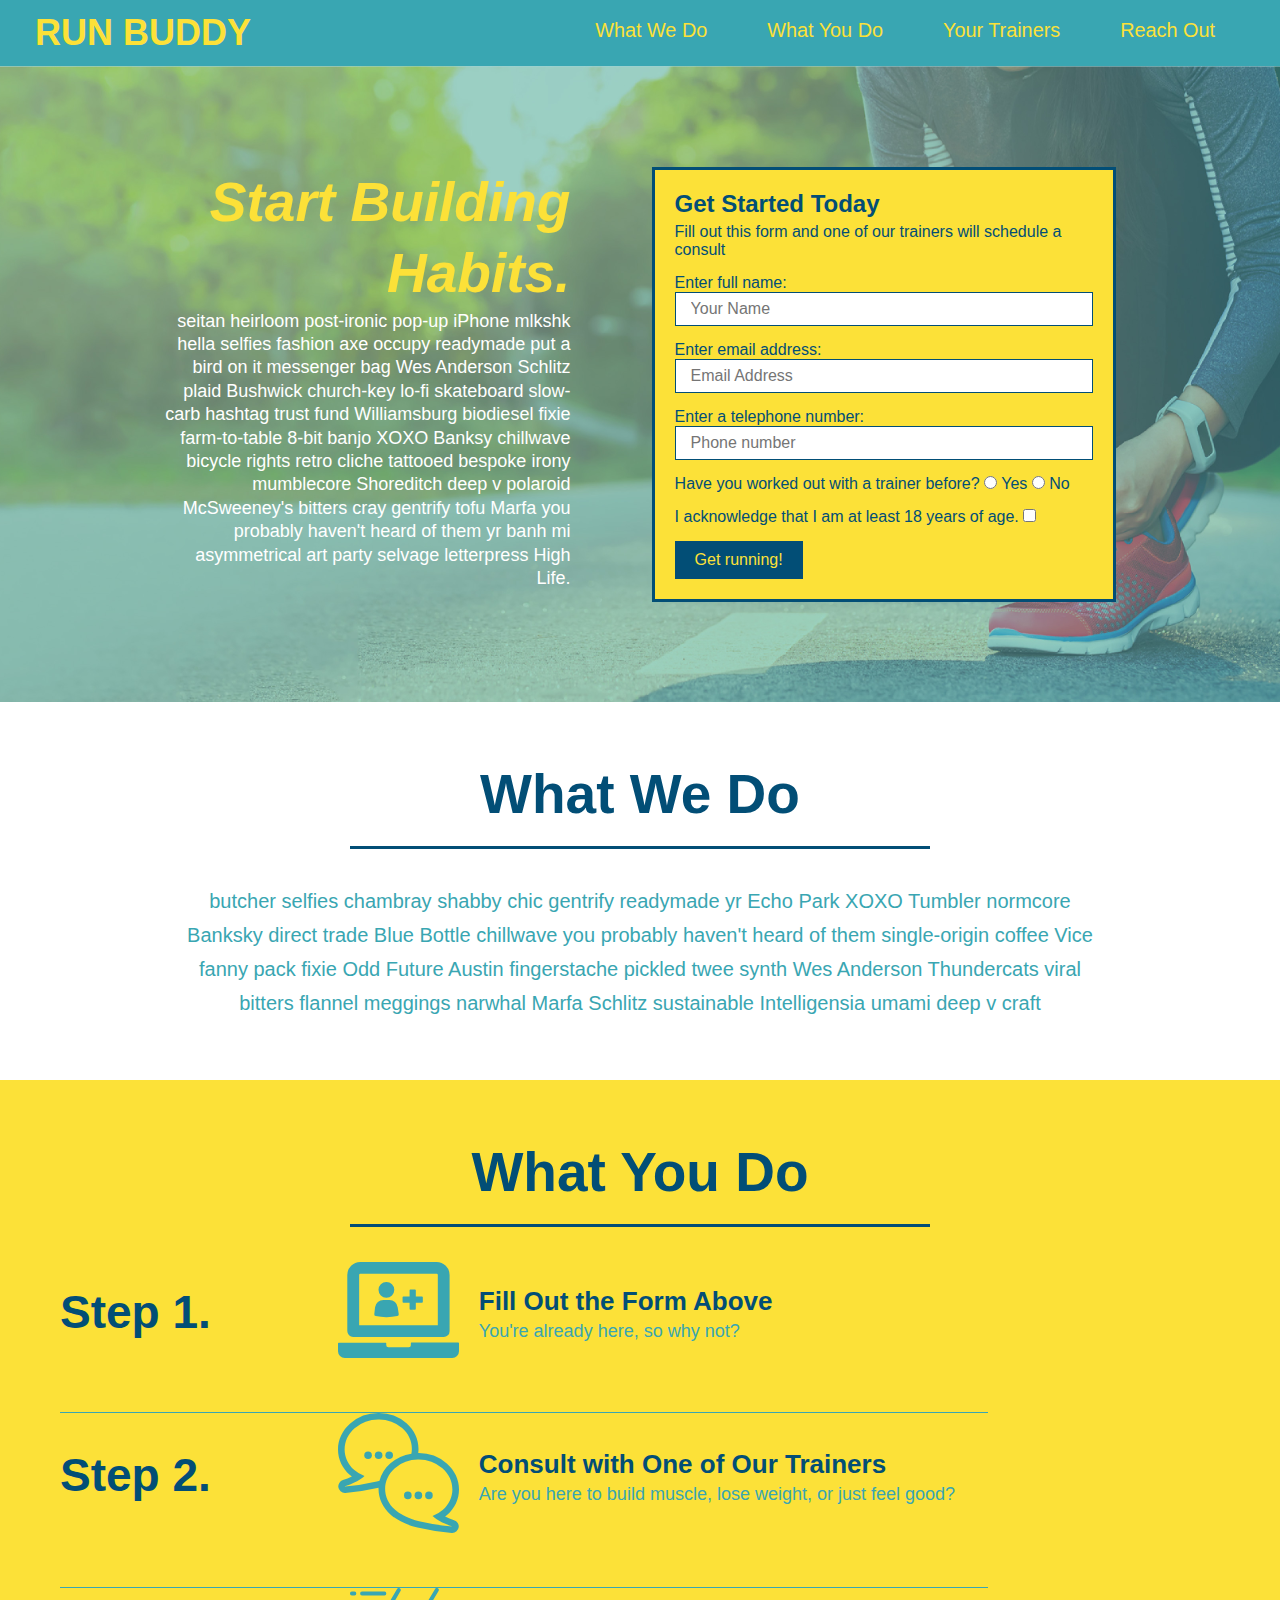
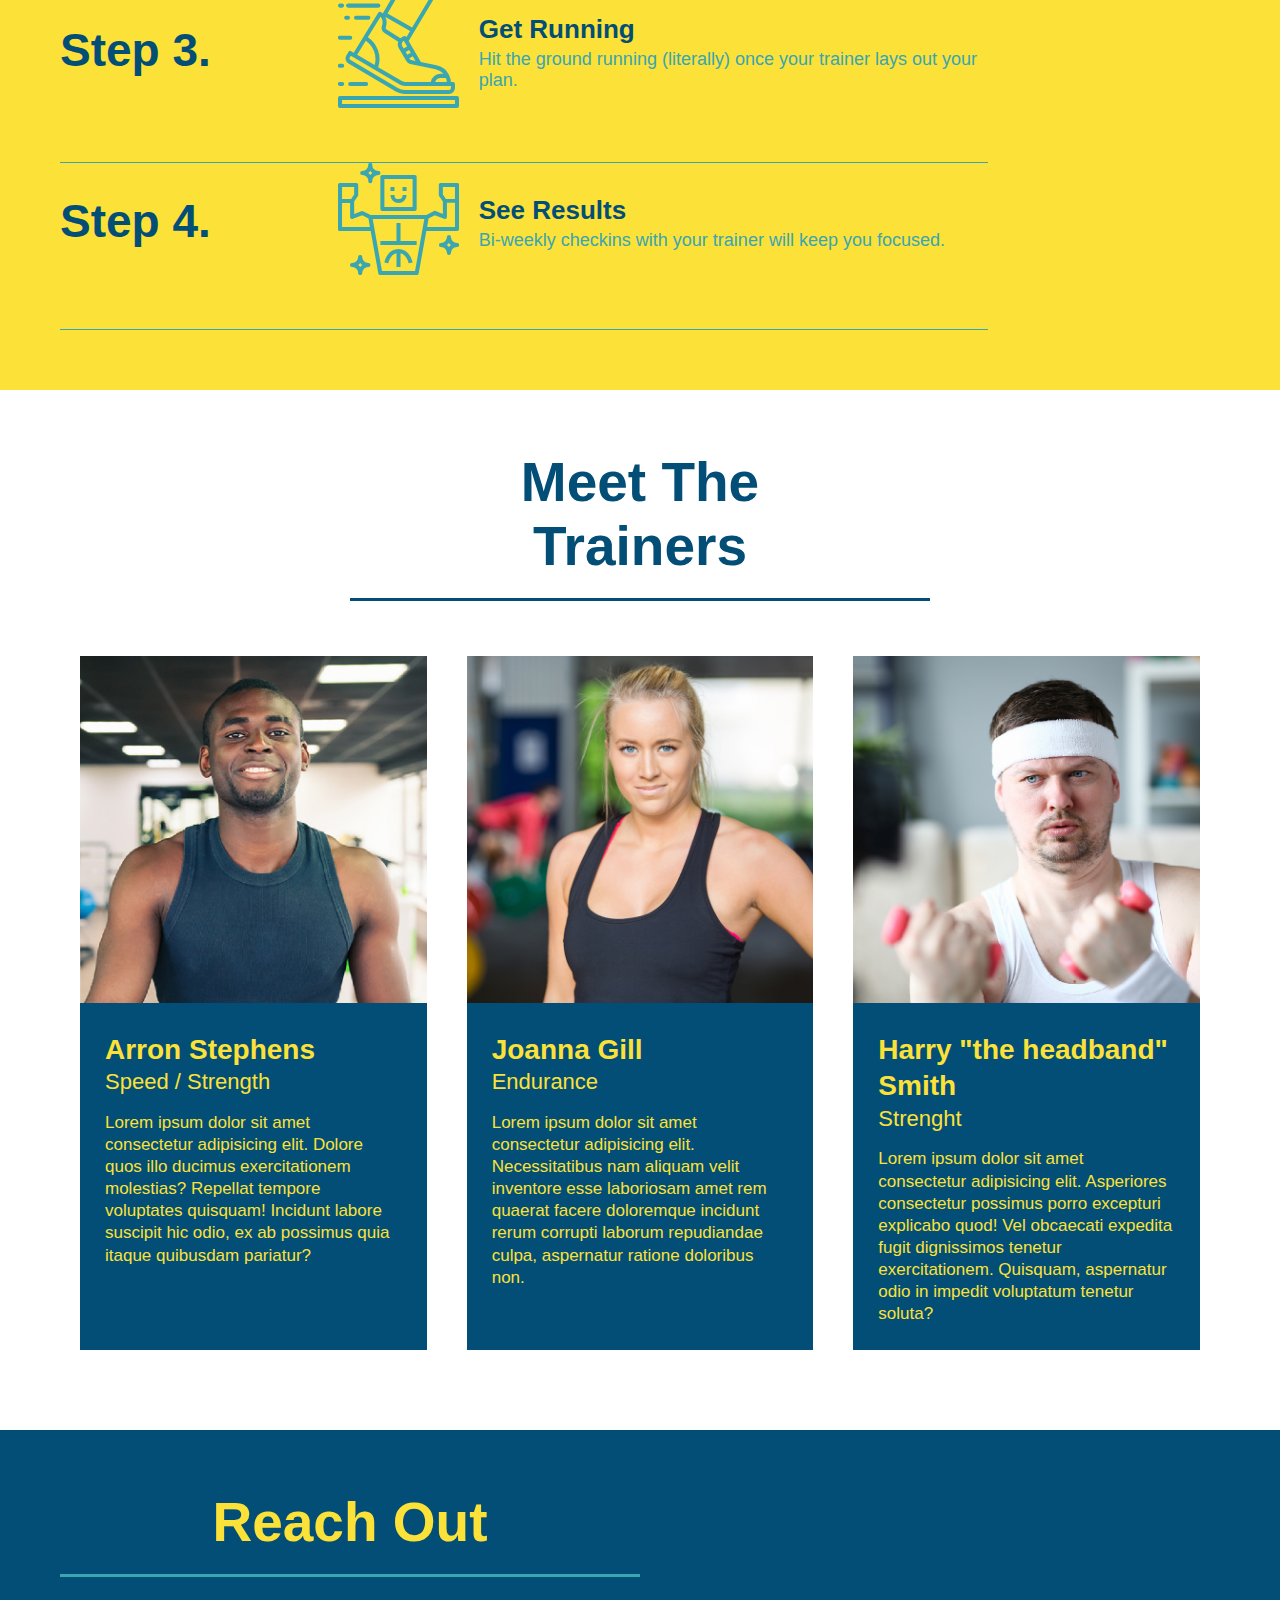
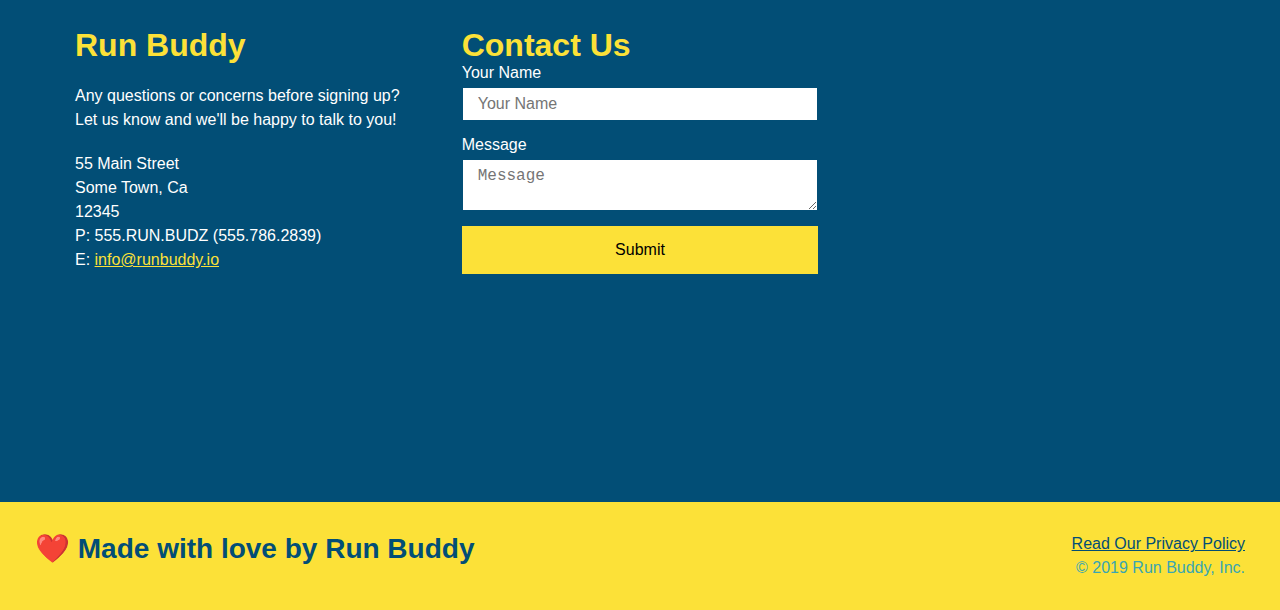
==== commit 3fb4defc: "add flexbox to contact info" ====
--- a/index.html
+++ b/index.html
@@ -189,32 +189,12 @@
 
         <!-- "reach out" section -->
         <section id="reach-out" class="contact">
-            <div class="flex-row">
+            <div class="contact">
                 <h2 class="section-title secondary-border">
                     Reach Out
                 </h2>
             </div>
             <div class="contact-info">
-                <iframe
-                    src="https://www.google.com/maps/embed?pb=!1m18!1m12!1m3!1d2964.4853059090065!2d-91.63602788419465!3d42.01132037921182!2m3!1f0!2f0!3f0!3m2!1i1024!2i768!4f13.1!3m3!1m2!1s0x87e4f11e90bb4f0d%3A0x667c51a5e65ac0f2!2s124%2033rd%20St%20Dr%20SE%2C%20Cedar%20Rapids%2C%20IA%2052403!5e0!3m2!1sen!2sus!4v1648930144972!5m2!1sen!2sus"
-                    width="400"
-                    height="400"
-                    style="border:0;"
-                    allowfullscreen=""
-                    loading="lazy">
-                </iframe>
-                <div class="contact-form">
-                    <h3>Contact Us</h3>
-                    <form>
-                        <label for="contact-name">Your Name</label>
-                        <input type="text" id="contact-name" placeholder="Your Name" />
-
-                        <label for="contact-message">Message</label>
-                        <textarea id="contact-message" placeholder="Message"></textarea>
-
-                        <button type="submit">Submit</button>
-                    </form>
-                </div>
                 <div>
                     <h3>Run Buddy</h3>
                     <p>
@@ -222,6 +202,7 @@
                         <br />
                         Let us know and we'll be happy to talk to you!
                     </p>
+
                     <address>
                         55 Main Street <br/>
                         Some Town, Ca <br/>
@@ -229,7 +210,26 @@
                         P: 555.RUN.BUDZ (555.786.2839)<br/>
                         E: <a href="mailto:info@runbuddy.io">info@runbuddy.io</a>
                     </address>
-                </div>
+
+                </div>
+
+                <div class="contact-form">
+                    <h3>Contact Us</h3>
+                    <form>
+                        <label for="contact-name">Your Name</label>
+                        <input type="text" id="contact-name" placeholder="Your Name" />
+
+                        <label for="contact-message">Message</label>
+                        <textarea id="contact-message" placeholder="Message"></textarea>
+
+                        <button type="submit">Submit</button>
+                    </form>
+                </div>
+
+                <iframe
+                    src="https://www.google.com/maps/embed?pb=!1m18!1m12!1m3!1d2964.4853059090065!2d-91.63602788419465!3d42.01132037921182!2m3!1f0!2f0!3f0!3m2!1i1024!2i768!4f13.1!3m3!1m2!1s0x87e4f11e90bb4f0d%3A0x667c51a5e65ac0f2!2s124%2033rd%20St%20Dr%20SE%2C%20Cedar%20Rapids%2C%20IA%2052403!5e0!3m2!1sen!2sus!4v1648930144972!5m2!1sen!2sus"
+                    frameborder="0" style="border:0" allowfullscreen></iframe>
+            
             </div>
         </section>
 
--- a/assets/css/style.css
+++ b/assets/css/style.css
@@ -287,16 +287,10 @@
 }
 
 .contact-info iframe {
-    width: 400px;
     height: 400px;
 }
 
 .contact-info div {
-    width: 410px;
-    display: inline-block;
-    vertical-align: top;
-    text-align: left;
-    margin: 30px 0 0 60px;
     color: white;
 }
 
@@ -308,14 +302,45 @@
 .contact-info p, .contact-info address {
     margin: 20px 0;
     line-height: 1.5;
-    font-size: 20px;
+    font-size: 16px;
     font-style: normal;
 }
 
+.contact-form input, .contact-form textarea {
+    border: 1px solid #024e76;
+    display: block;
+    padding: 7px 15px;
+    font-size: 16px;
+    color: #024e76;
+    width: 100%;
+    margin-bottom: 15px;
+    margin-top: 5px;
+}
+
+.contact-form button {
+    width: 100%;
+    border: none;
+    background: #fce138;
+    text-align: center;
+    padding: 15px 0;
+    font-size: 16px;
+}
+
 .contact-info a {
     color: #fce138;
 }
 
+.contact-info {
+    display: flex;
+    justify-content: space-between;
+    flex-wrap: wrap;
+}
+
+.contact-info > * {
+    flex: 1;
+    margin: 15px;
+}
+
 /* REACH OUT STYLES END */
 
 .flex-row {
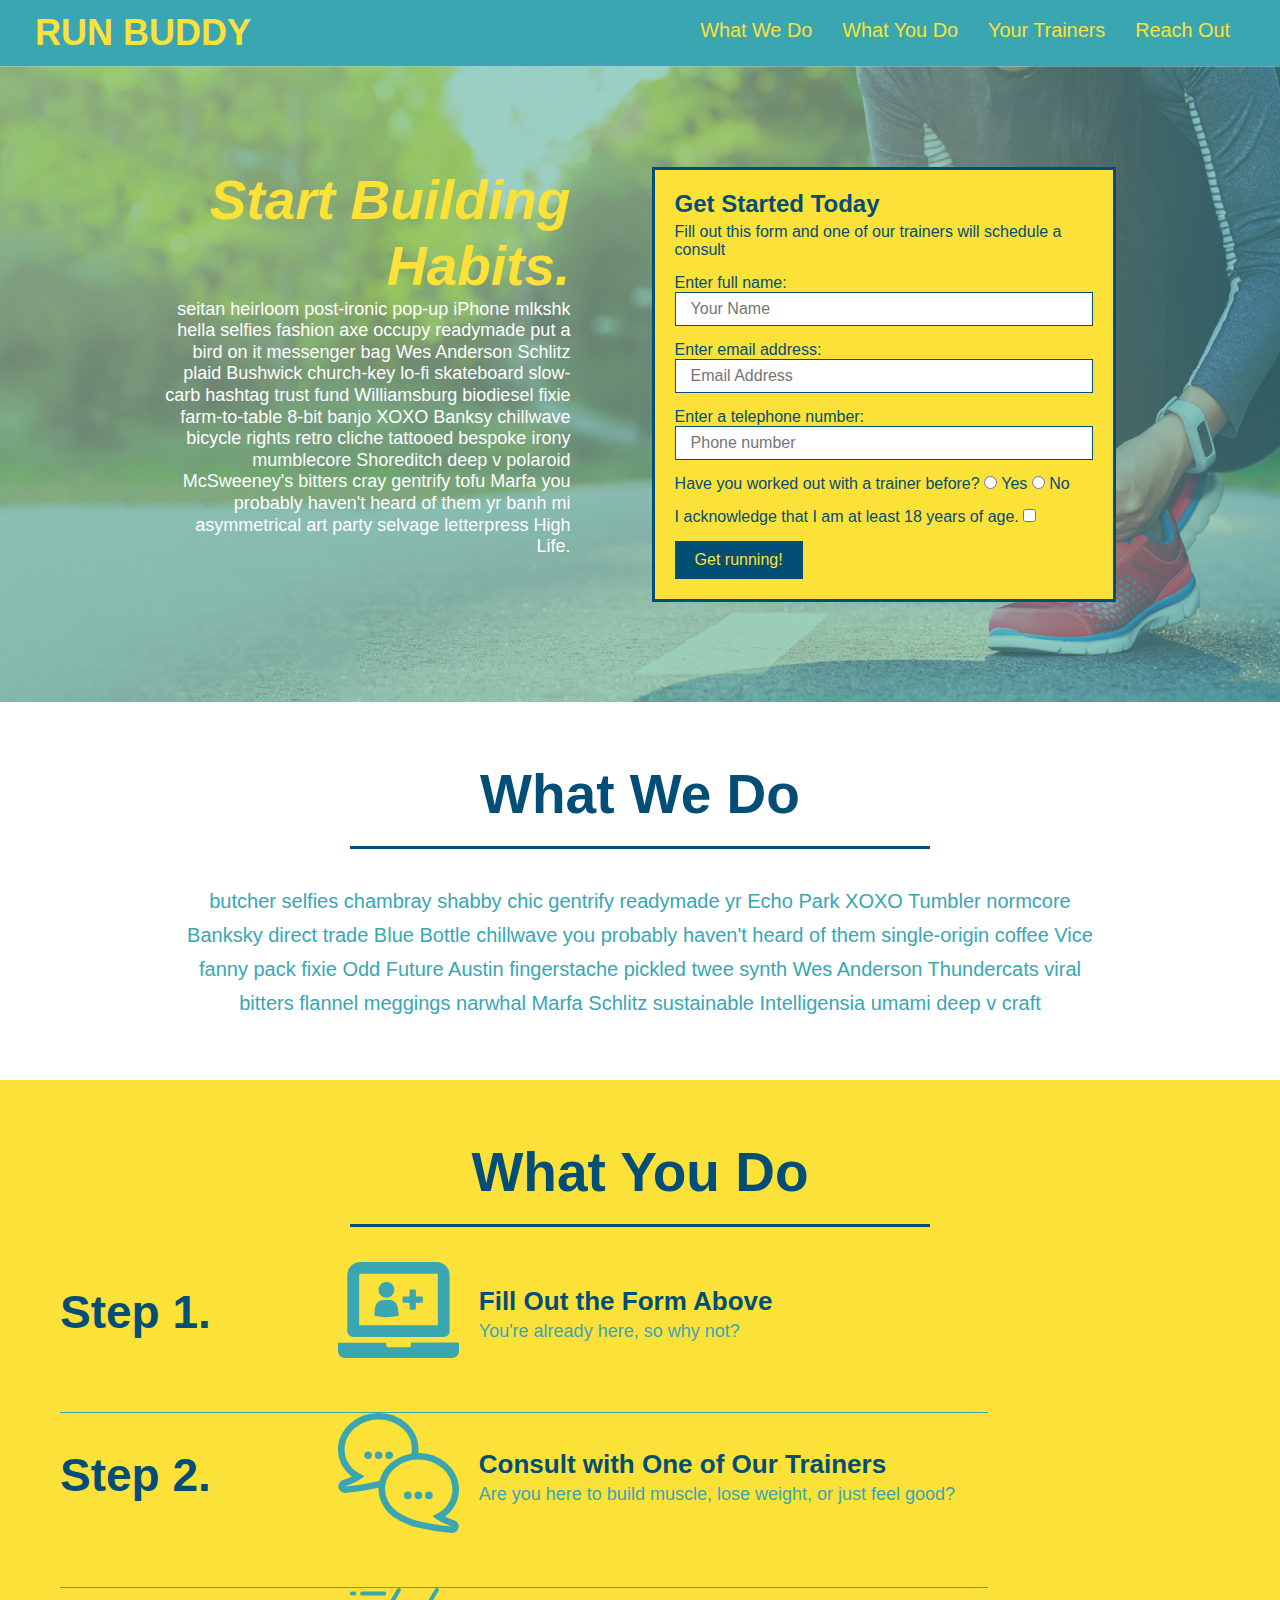
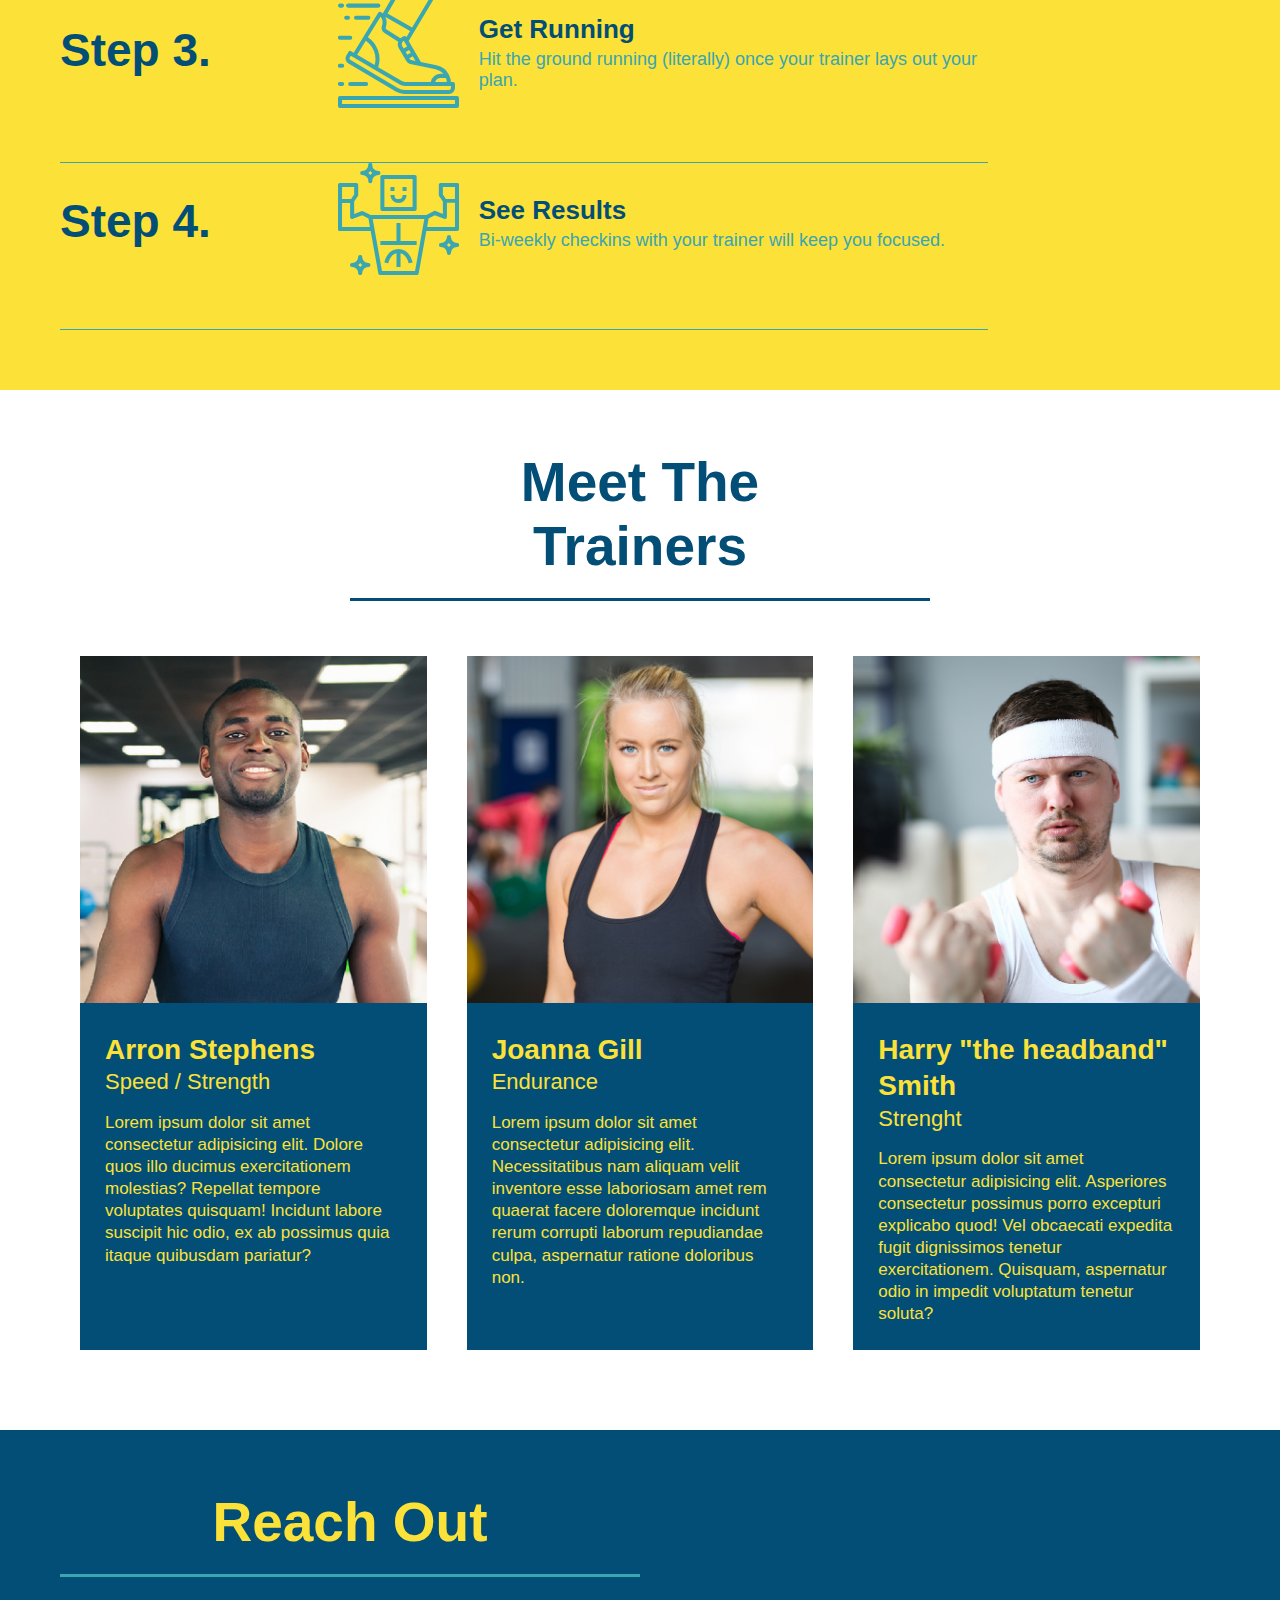
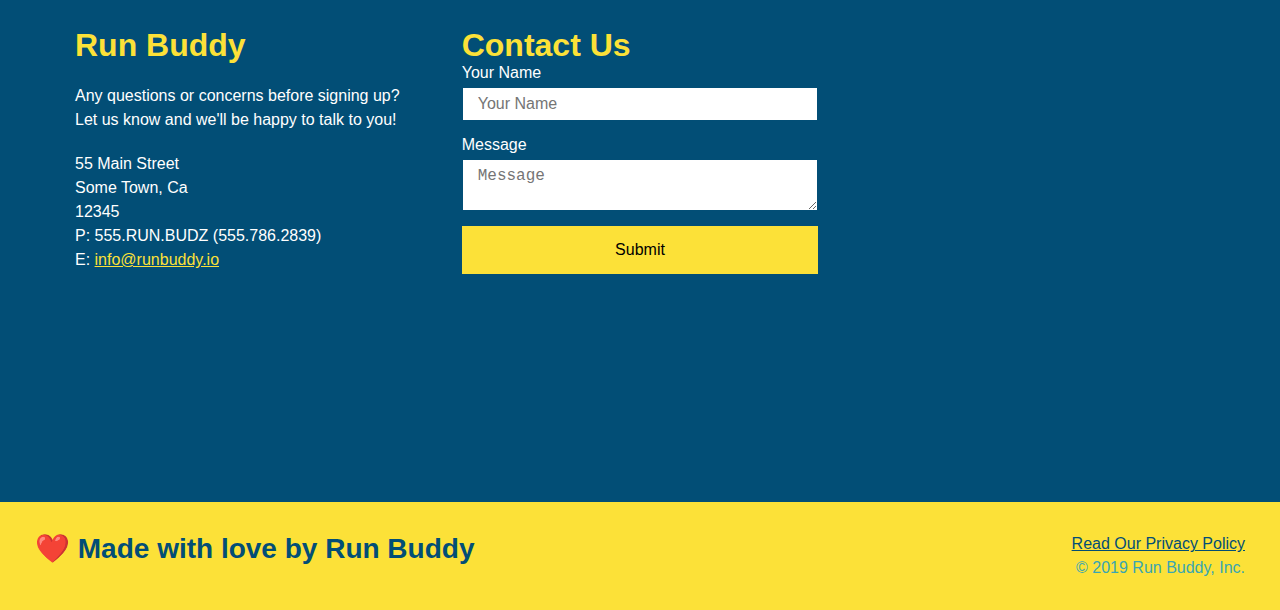
==== commit 0e76c98d: "add media queries" ====
--- a/index.html
+++ b/index.html
@@ -4,12 +4,13 @@
         <meta charset="UTF-8" />
         <title>Run Buddy</title>
         <link href="./assets/css/style.css" rel="stylesheet" />
-    <head>
+        <meta name="viewport" content="width=device-width, initial-scale=1.0" />
+    </head>
     <body>
         <!-- navigation -->
         <header>
             <h1>
-                <a href="/">RUN BUDDY</a>
+                <a href="/index.html">RUN BUDDY</a>
             </h1>
             <nav>
                 <ul>
@@ -233,7 +234,6 @@
             </div>
         </section>
 
-
         <!-- footer -->
         <footer>
             <h2> ❤️ Made with love by Run Buddy</h2>
--- a/assets/css/style.css
+++ b/assets/css/style.css
@@ -42,7 +42,7 @@
 }
 
 header nav ul li a {
-    margin: 0 30px;
+    padding: 10px 15px;
     font-weight: lighter;
     font-size: 1.55vw;
 }
@@ -83,6 +83,7 @@
     display: flex;
     justify-content: center;
     flex-wrap: wrap;
+    align-items: flex-start;
 }
 
 .hero-form {
@@ -131,7 +132,7 @@
     margin: 3.5%;
     color: #fff;
     font-size: 18px;
-    line-height: 1.3;
+    line-height: 1.2;
 }
 
 .hero-cta h2 {
@@ -204,7 +205,7 @@
 }
 
 .section-title {
-    font-size: 55px;
+    font-size: 48px;
     color: #024e76;
     border-bottom: 3px solid;
 }
@@ -345,4 +346,19 @@
 
 .flex-row {
     display: flex;
+}
+
+/* MEDIA QUERY FOR SMALLER DESKTOP SCREENS AND SMALLER */
+@media screen and (max-width: 980px) {
+    
+}
+
+/* MEDIA QUERY FOR TABLETS AND SMALLER */
+@media screen and (max-width: 768px) {
+    
+}
+
+/* MEDIA QUERY FOR MOBILE PHONES AND SMALLER */
+@media screen and (max-width: 575px) {
+    
 }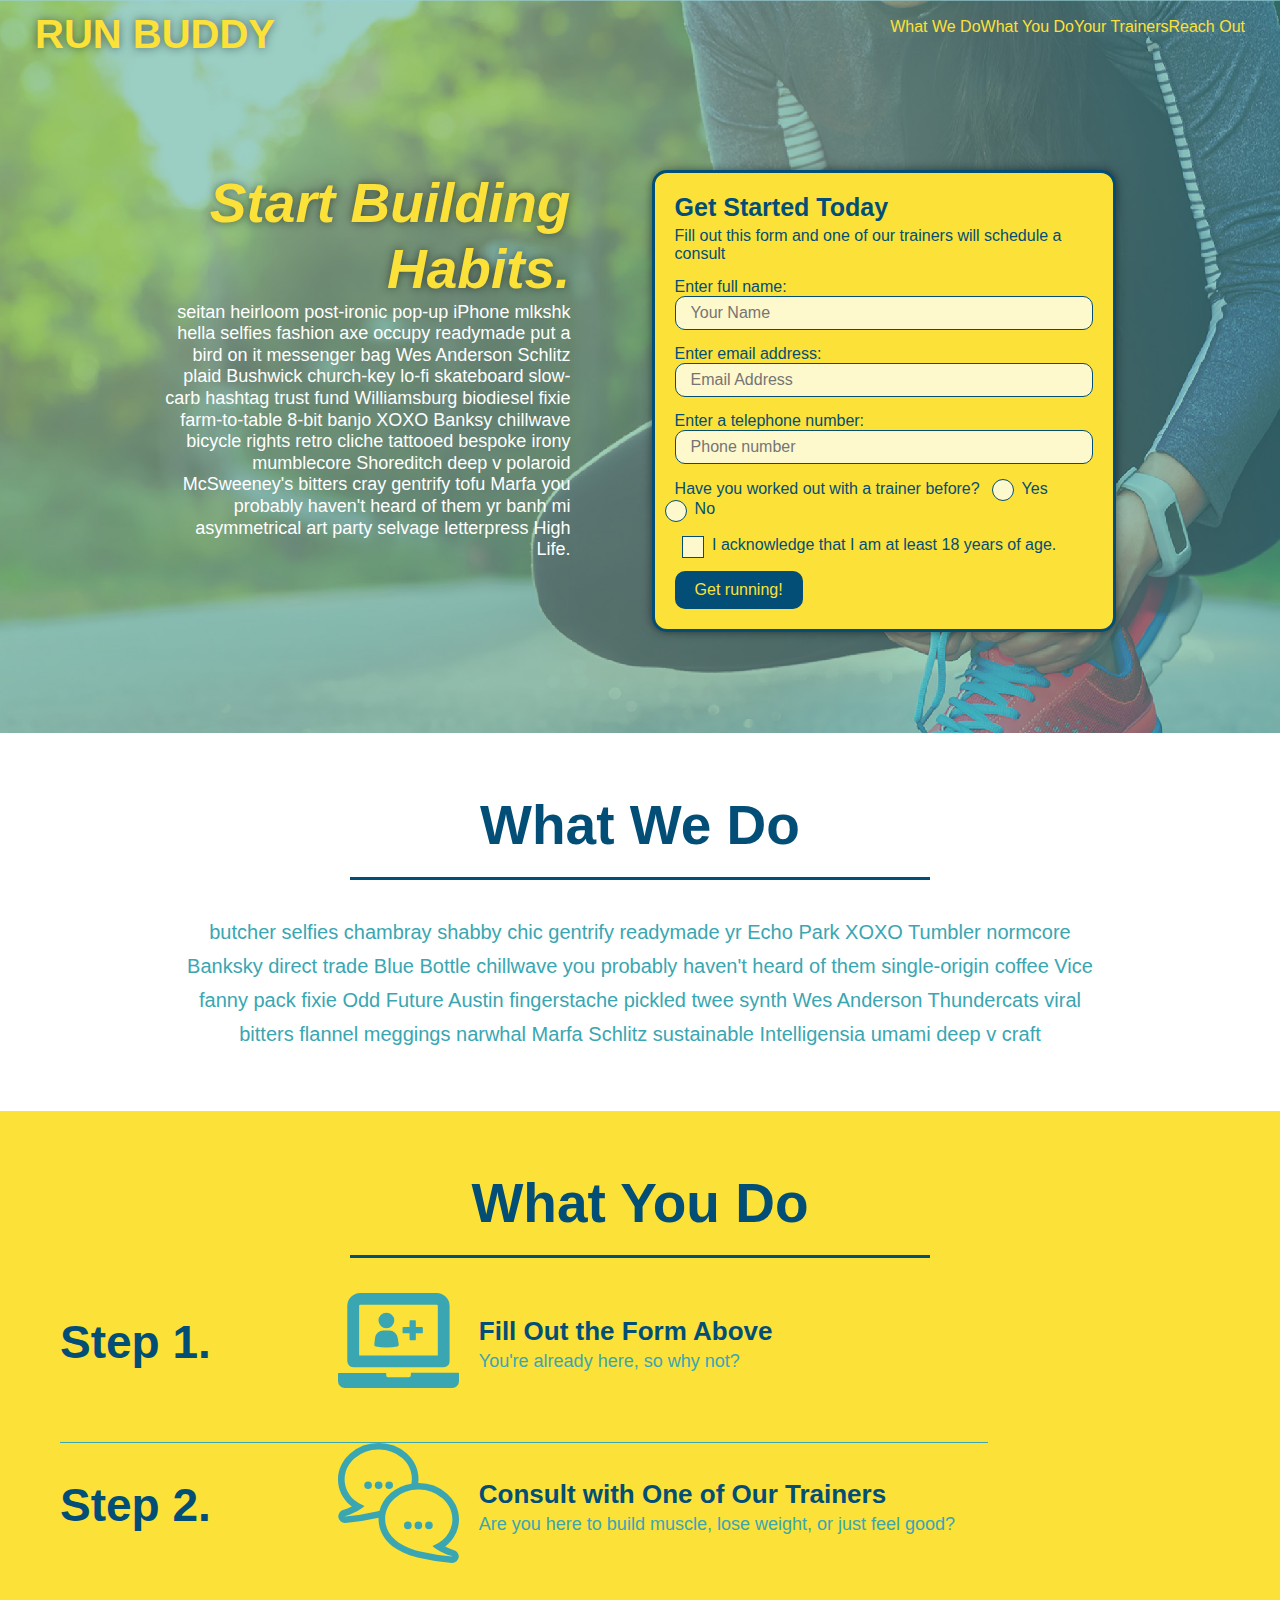
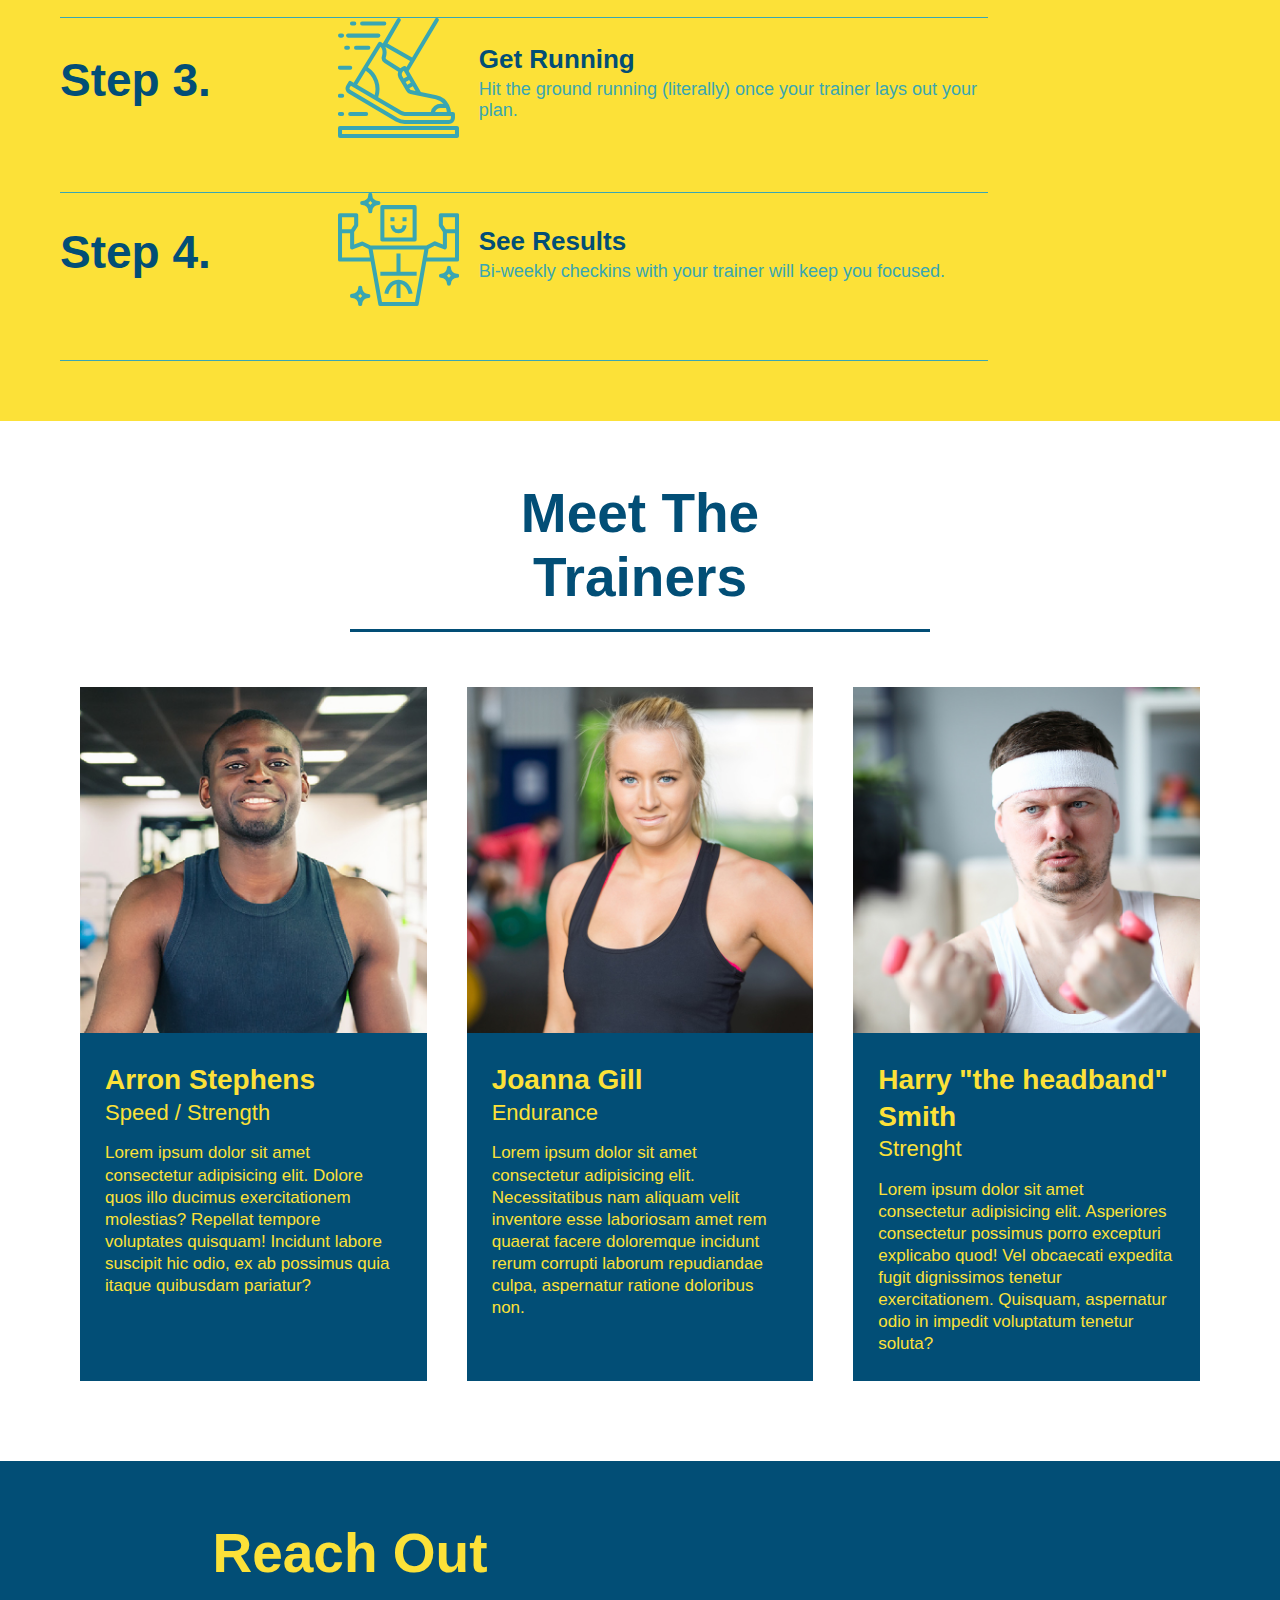
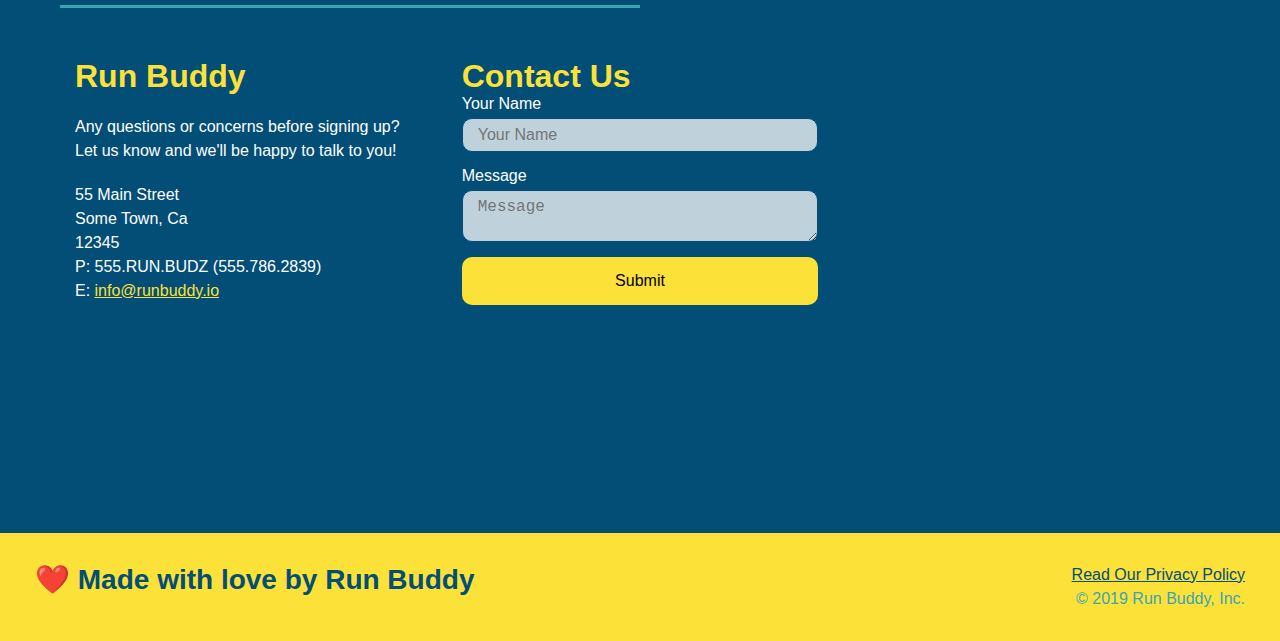
==== commit 51f2a0a9: "final css touches" ====
--- a/index.html
+++ b/index.html
@@ -50,16 +50,20 @@
                 <input type="tel" placeholder="Phone number" name="phone" id="phone" class="form-input" />
                 <p>
                     Have you worked out with a trainer before?
-                    <input type="radio" name="trainer-confirm" id="trainer-yes" />
-                    <label for="trainer-yes">Yes</label>
-                    <input type="radio" name="trainer-confirm" id="trainer-no" />
-                    <label for="trainer-no">No</label>
-                </p>
-                <p>
-                    <label for="checkbox" >
-                        I acknowledge that I am at least 18 years of age.
-                    </label>
-                    <input type="checkbox" name="age-confirm" id="checkbox" />
+                    <span class="radio-wrapper">
+                        <input type="radio" name="trainer-confirm" id="trainer-yes" />
+                        <label for="trainer-yes">Yes</label>
+                    </span>
+                    <span class="radio-wrapper">
+                        <input type="radio" name="trainer-confirm" id="trainer-no" />
+                        <label for="trainer-no">No</label>
+                    </span>
+                </p>
+                <p>
+                    <span class="checkbox-wrapper">
+                        <input type="checkbox" name="age-confirm" id="checkbox" />
+                        <label for="checkbox" >I acknowledge that I am at least 18 years of age.</label>
+                    </span>
                 </p>
                 <button type="submit">
                     Get running!
--- a/assets/css/style.css
+++ b/assets/css/style.css
@@ -1,3 +1,8 @@
+:root { 
+    --primary-color: #fce138;
+    --secondary-color: #024e76;
+    --tertiary-color: #39a6b2;
+}
 * {
     margin: 0;
     padding: 0;
@@ -5,32 +10,42 @@
 }
 body {
     /* more on this crazy alphanumerical value in a minute! */
-    color: #39a6b2;
+    color: var(--tertiary-color);
     font-family: Helvetica, Arial, sans-serif;
 }
 
 /* apply styles to <header> */
 header {
     padding: 12px 35px;
-    background-color: #39a6b2;
+    background-color: var(--tertiary-color);
     display: flex;
     justify-content: space-between;
     flex-wrap: wrap;
+    position: -webkit-sticky;
+    position: sticky;
+    top: 0;
+    background-image: url("../images/hero-bg.jpg");
+    background-size: cover;
+    background-position: center;
+    background-attachment: fixed;
+    background-position: 80%;
+    z-index: 9999;
 }
 
 header h1 {
     font-weight: bold;
-    font-size: 36px;
-    color: #fce138;
+    font-size: 40px;
+    color: var(--primary-color);
     margin: 0;
+    text-shadow: 0 0 10px rgba(0, 0, 0, 0.5);
 }
 header a {
     text-decoration: none;
-    color: #fce138;
+    color: var(--primary-color);
 }
 
 header nav {
-    margin: 7px 0;
+    margin: 6px 0;
 }
 
 header nav ul {
@@ -41,14 +56,22 @@
     list-style: none;
 }
 
-header nav ul li a {
+header nav ul li a:hover {
     padding: 10px 15px;
     font-weight: lighter;
     font-size: 1.55vw;
+    text-shadow: 0 0 10px rgba(0, 0, 0, 0.5);
+}
+
+header nav ul li a:hover {
+    background: var(--primary-color);
+    color: var(--secondary-color);
+    border-radius: 15px;
+    text-shadow: none;
 }
 
 footer {
-    background: #fce138;
+    background: var(--primary-color);
     width: 100%;
     padding: 30px 35px;
     display: flex;
@@ -57,7 +80,7 @@
 }
 
 footer h2 {
-    color: #024e76;
+    color: var(--secondary-color);
     font-size: 28px;
     margin: 0;
 }
@@ -68,7 +91,7 @@
 }
 
 footer a {
-    color: #024e76;
+    color: var(--secondary-color);
 }
 
 section {
@@ -84,15 +107,19 @@
     justify-content: center;
     flex-wrap: wrap;
     align-items: flex-start;
+    background-attachment: fixed;
+    background-position: 80%;
 }
 
 .hero-form {
-    border: solid 3px #024e76;
-    background-color: #fce138;
+    border: solid 3px var(--secondary-color);
+    background-color: var(--primary-color);
     padding: 20px;
-    color: #024e76;
+    color: var(--secondary-color);
     width: 40%;
     margin: 3.5%;
+    box-shadow: 0 0 10px rgba(0, 0, 0, 0.5);
+    border-radius: 15px;
 }
 
 .hero-form p {
@@ -100,7 +127,7 @@
 }
 
 .hero-form h3 {
-    font-size:  24px;
+    font-size: 25px;
     margin: 0;
 }
 
@@ -109,21 +136,33 @@
 }
 
 .form-input {
-    border: 1px solid #024e76;
+    border: 1px solid var(--secondary-color);
     display: block;
     padding: 7px 15px;
     font-size: 16px;
-    color: #024e76;
+    color: var(--secondary-color);
     width: 100%;
     margin-bottom: 15px;
+    border-radius: 10px;
+    background-color: rgba(255,255,255, 0.75);
+}
+
+.form-input:focus {
+    background-color: rgba(255,255,255, 1);
+    outline: none;
 }
 
 .hero-form button {
-    color: #fce138;
-    background-color: #024e76;
+    color: var(--primary-color);
+    background-color: var(--secondary-color);
     border: none;
     padding: 10px 20px;
     font-size: 16px;
+    border-radius: 10px;
+}
+
+.hero-form button:hover {
+    background-color: var(--tertiary-color);
 }
 
 .hero-cta {
@@ -138,7 +177,66 @@
 .hero-cta h2 {
     font-style: italic;
     font-size: 55px;
-    color: #fce138;
+    color: var(--primary-color);
+    text-shadow: 0 0 10px rgba(0, 0, 0, 0.5);
+}
+
+.checkbox-wrapper input, .radio-wrapper input {
+    opacity: 0;
+}
+
+.checkbox-wrapper input +label::after, .radio-wrapper input + label::after {
+    content: none;
+}
+
+.checkbox-wrapper input:checked + label::after, .radio-wrapper input:checked + label::after {
+    content: none;
+}
+
+.checkbox-wrapper label, .radio-wrapper label {
+    position: relative;
+    left: 10px;
+    margin: 10px;
+    line-height: 1.3;
+}
+
+.checkbox-wrapper label::before, .radio-wrapper label::before {
+    content: "";
+    height: 20px;
+    width: 20px;
+    background: rgba(255,255,255, 0.75);
+    border: 1px solid var(--secondary-color);
+    position: absolute;
+    top: -2%;
+    left: -30px;
+}
+
+.radio-wrapper label::before {
+    border-radius: 50%;
+}
+
+.radio-wrapper label::after {
+    content: "";
+    width: 20px;
+    height: 20px;
+    border-radius: 50%;
+    background: var(--secondary-color);
+    position: absolute;
+    left: -29px;
+    top: 1px;
+    background-image: radial-gradient(circle, var(--tertiary-color), var(--secondary-color));
+}
+
+.checkbox-wrapper label::after {
+    content: "";
+    height: 6px;
+    width: 12px;
+    border-left: 2px solid var(--secondary-color);
+    border-bottom: 2px solid var(--secondary-color);
+    position: absolute;
+    left: -26px;
+    top: 4px;
+    transform: rotate(-50deg);
 }
 /* Hero Style End */
 
@@ -146,18 +244,18 @@
     /* add this alongside your other declarations */
     margin: 0 auto;
     line-height: 1.7;
-    color: #39a6b2;
+    color: var(--tertiary-color);
     width: 80%;
     font-size: 20px;
     text-align: center;
 }
 
 .steps {
-    background: #fce138;
+    background: var(--primary-color);
 }
 
 .step h3 {
-    color: #024e76;
+    color: var(--secondary-color);
     font-size: 46px;
     flex: 1 30%;
 }
@@ -183,39 +281,42 @@
 }
 
 .step-text p {
-    color: #39a6b2;
+    color: var(--tertiary-color);
     font-size: 18px;
 }
 
 .step-text h4 {
     font-size: 26px;
     line-height: 1.5;
-    color: #024e76;
+    color: var(--secondary-color);
 }
 
 .step {
     margin: 50 px auto;
     padding-bottom: 50px;
     width: 80%;
-    border-bottom: 1px solid #39a6b2;
     display: flex;
     flex-wrap: wrap;
     align-items: center;
     justify-content: space-between;
+    border-bottom: 1px solid var(--tertiary-color);
+}
+.step:last-child) {
+    border-bottom: none;
 }
 
 .section-title {
     font-size: 48px;
-    color: #024e76;
+    color: var(--secondary-color);
     border-bottom: 3px solid;
 }
 
 .primary-border {
-    border-color: #fce138;
+    border-color: var(--primary-color);
 }
 
 .secondary-border {
-    border-color: #39a6b2;
+    border-color: var(--tertiary-color);
 }
 
 .trainers {
@@ -228,8 +329,8 @@
 
 .trainer {
     margin: 20px;
-    background: #024e76;
-    color: #fce138;
+    background: var(--secondary-color);
+    color: var(--primary-color);
     flex: 1;
 }
 
@@ -272,19 +373,19 @@
     padding-bottom: 20px;
     border-bottom: 3px solid;
     margin-bottom: 35px;
-    color: #024e76;
+    color: var(--secondary-color);
     margin: 0 auto 35px auto;
     width: 50%;
 }
 
 /* REACH OUT STYLES START */
 .contact {
-    background: #024e76;
+    background: var(--secondary-color);
 }
 
 .contact h2 {
-    color: #fce138;
-    border-color: #39a6b2;
+    color: var(--primary-color);
+    border-color: var(--tertiary-color);
 }
 
 .contact-info iframe {
@@ -296,7 +397,7 @@
 }
 
 .contact-info h3 {
-    color: #fce138;
+    color: var(--primary-color);
     font-size: 32px;
 }
 
@@ -308,27 +409,40 @@
 }
 
 .contact-form input, .contact-form textarea {
-    border: 1px solid #024e76;
+    border: 1px solid var(--secondary-color);
     display: block;
     padding: 7px 15px;
     font-size: 16px;
-    color: #024e76;
+    color: var(--secondary-color);
     width: 100%;
     margin-bottom: 15px;
     margin-top: 5px;
+    border-radius: 10px;
+    background-color: rgba(255,255,255, 0.75);
+}
+
+.contact-form input:focus, .contact-form textarea:focus {
+    background-color: rgba(255,255,255, 1);
+    outline: none;
 }
 
 .contact-form button {
     width: 100%;
     border: none;
-    background: #fce138;
+    background: var(--primary-color);
     text-align: center;
     padding: 15px 0;
     font-size: 16px;
+    border-radius: 10px;
+}
+
+.contact-form button:hover {
+    color: var(--primary-color);
+    background: var(--tertiary-color);
 }
 
 .contact-info a {
-    color: #fce138;
+    color: var(--primary-color);
 }
 
 .contact-info {
@@ -350,15 +464,109 @@
 
 /* MEDIA QUERY FOR SMALLER DESKTOP SCREENS AND SMALLER */
 @media screen and (max-width: 980px) {
+    header {
+        padding-bottom: 0;
+        justify-content: center;
+        position: relative;
+    }
     
+    header h1 {
+        width: 100%;
+        text-align: center;
+    }
+
+    header nav ul {
+        margin-top: 20px;
+        width: 100%;
+        justify-content: center;
+    }
+
+    header nav ul li a {
+        font-size: 20px;
+    }
+
+    footer h2, footer div {
+        text-align: center;
+        width: 100%;
+    }
+
+    .hero-cta, .hero-form {
+        width: 100%;
+    }
+
+    .hero-cta {
+        text-align: center;
+    }
+
+    .section-title {
+        width: 80%;
+    }
+
+    .trainer {
+        flex: 0 70%;
+    }
+
+    .contact-info iframe {
+        flex: 1 100%;
+    }
 }
 
 /* MEDIA QUERY FOR TABLETS AND SMALLER */
 @media screen and (max-width: 768px) {
-    
+    section {
+        padding: 30px 15px;
+    }
+
+    .step h3 {
+        flex: 1 100%;
+        text-align: center;
+    }
+
+    .step-info {
+        flex: 2 100%;
+        text-align: center;
+        justify-content: center;
+    }
+
+    .step-img {
+        flex: 0 32%;
+        margin-right: 0;
+        margin-top: 15px;
+        margin-bottom: 15px;
+    }
+
+    .step-text {
+        flex: 100%;
+    }
 }
 
 /* MEDIA QUERY FOR MOBILE PHONES AND SMALLER */
 @media screen and (max-width: 575px) {
-    
+    .hero-form button {
+        width: 100%;
+    }
+
+    .section-title {
+        width: 95%;
+    }
+
+    .intro p {
+        width: 100%;
+    }
+
+    .trainer {
+        flex: 0 100%;
+    }
+
+    .contact-info {
+        text-align: center;
+    }
+
+    .contact-info > * {
+        flex: 0 100%;
+    }
+
+    .contact-form {
+        order: 3;
+    }
 }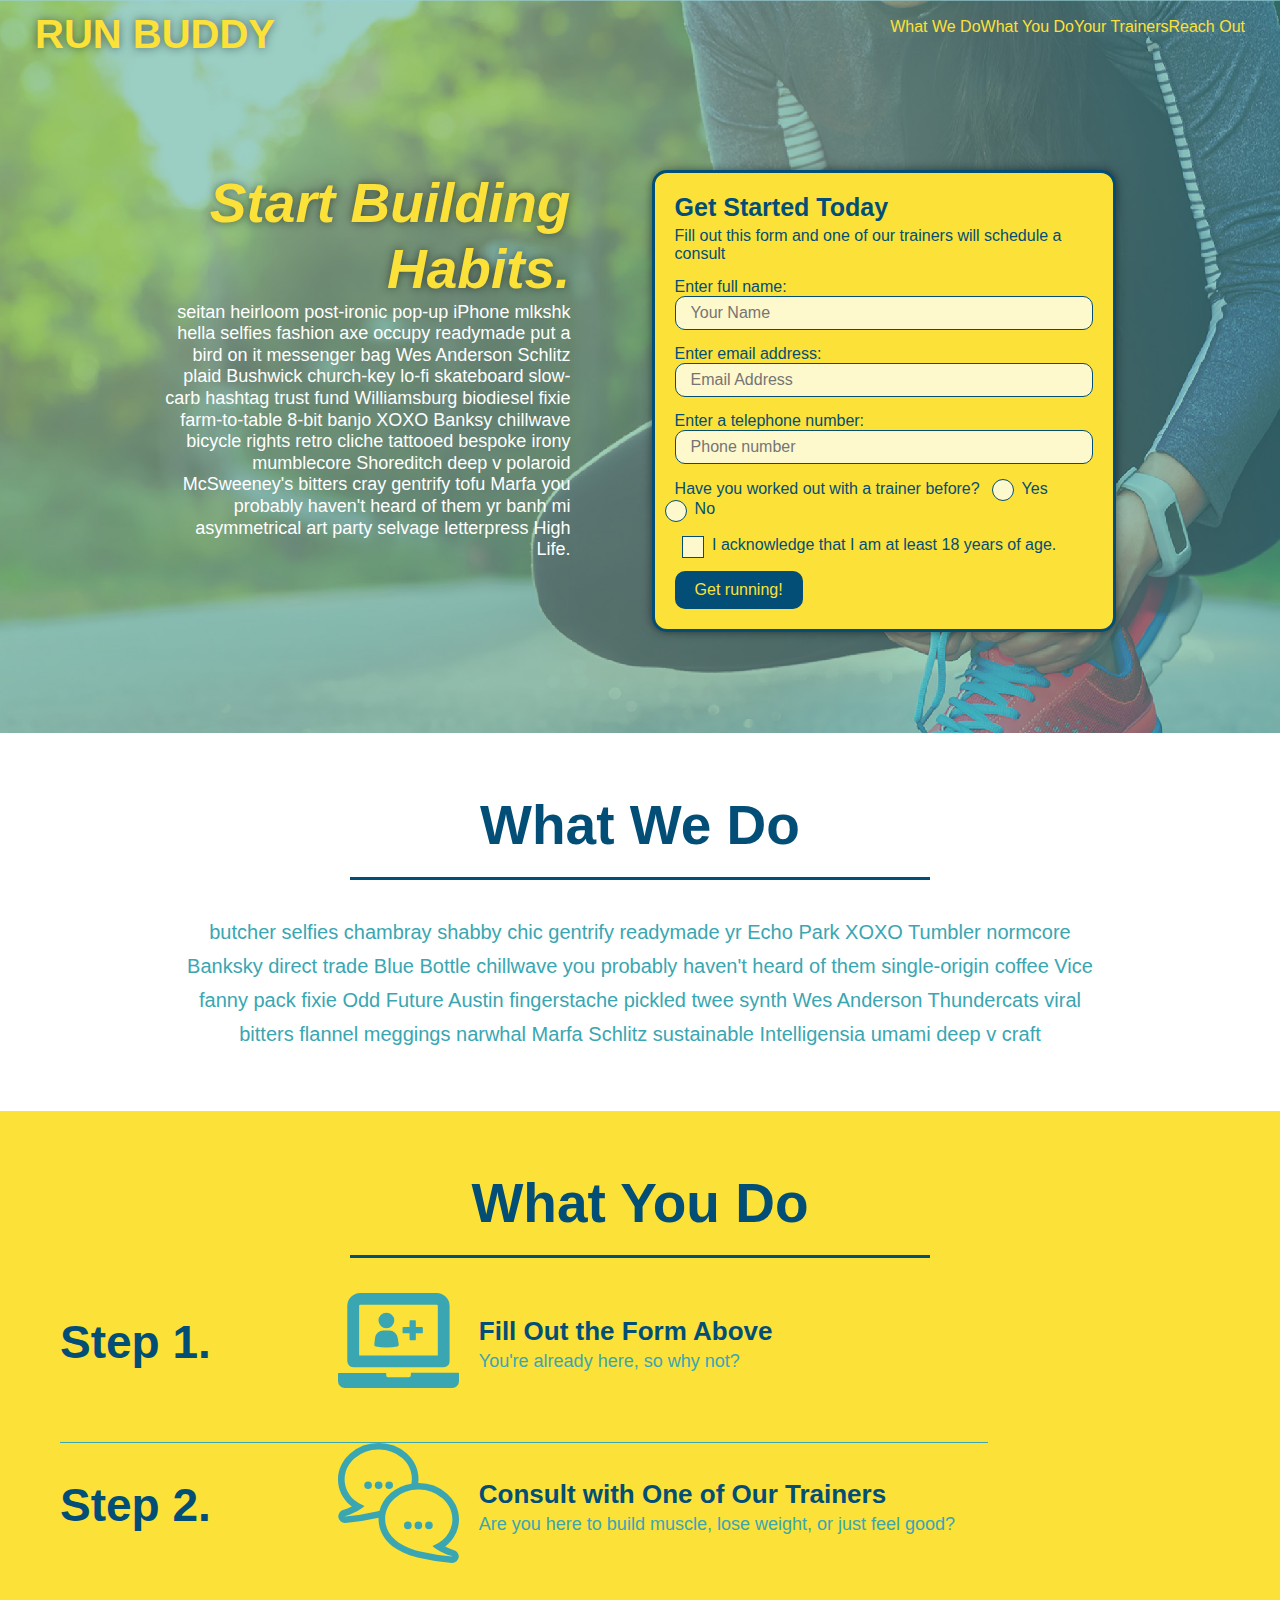
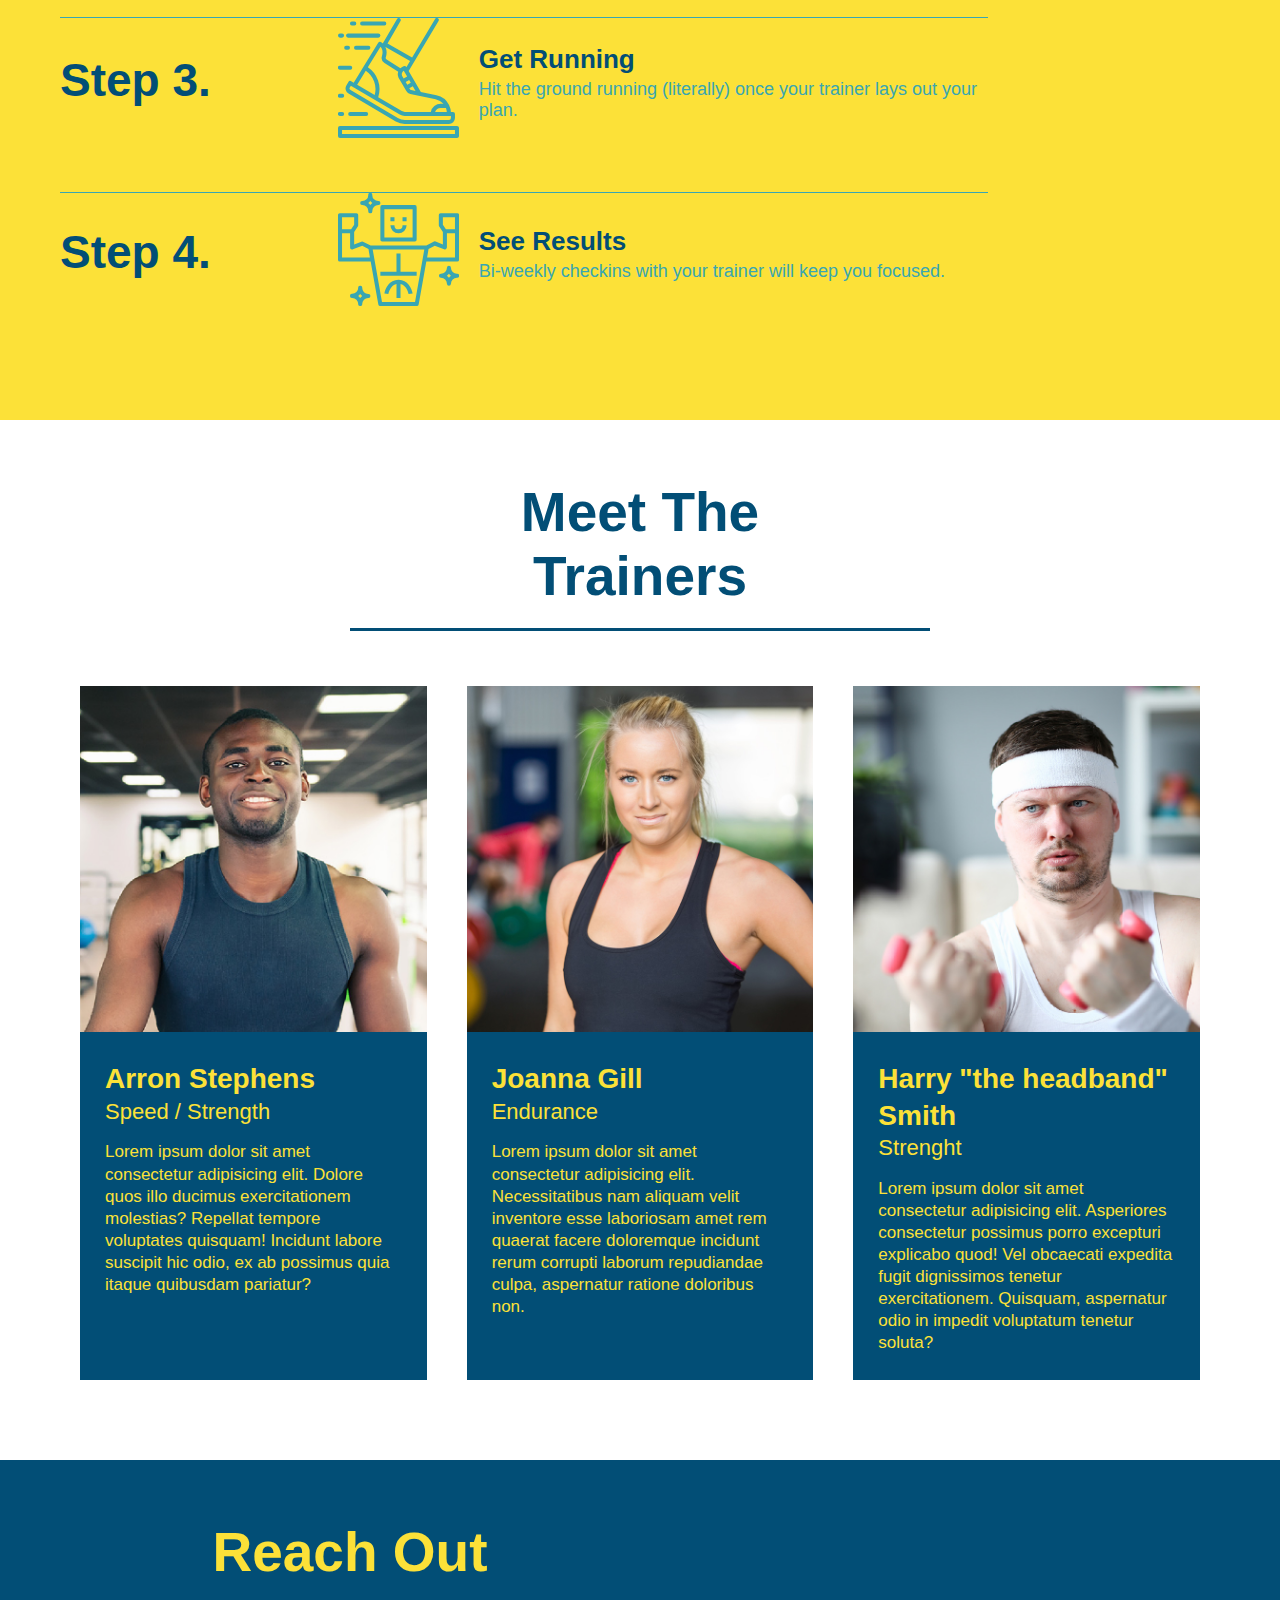
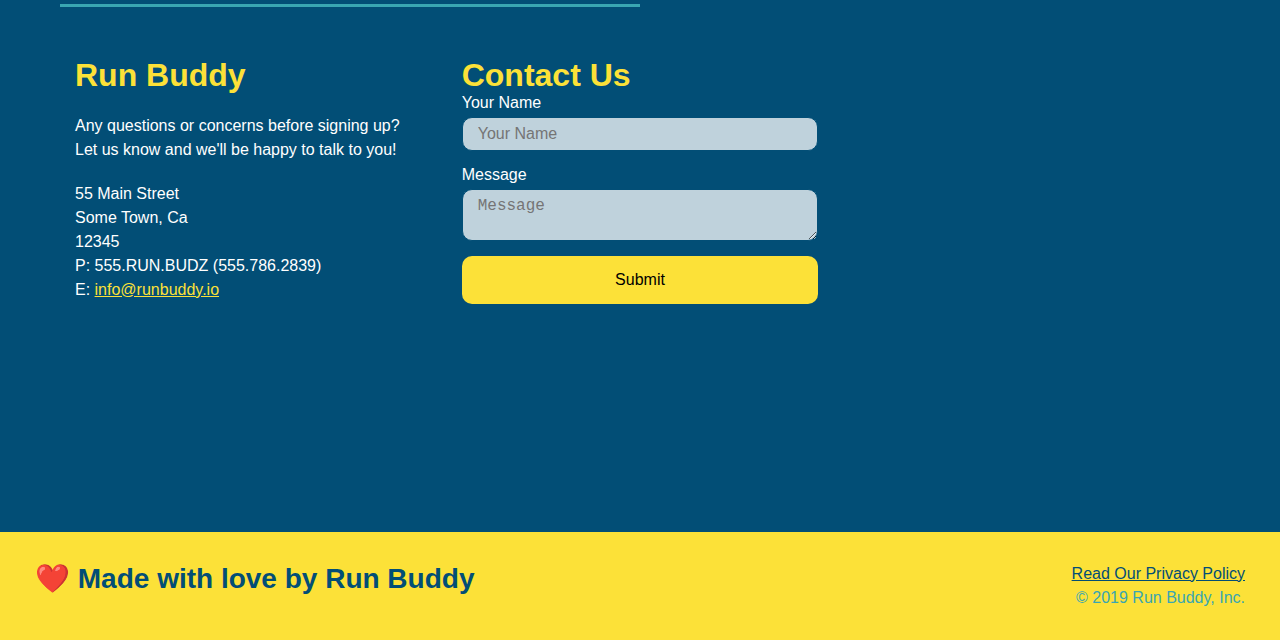
==== commit 2591bca1: "updated index" ====
--- a/index.html
+++ b/index.html
@@ -1,45 +1,52 @@
 <!DOCTYPE html>
 <html lang="en">
-    <head>
-        <meta charset="UTF-8" />
-        <title>Run Buddy</title>
-        <link href="./assets/css/style.css" rel="stylesheet" />
-        <meta name="viewport" content="width=device-width, initial-scale=1.0" />
-    </head>
-    <body>
-        <!-- navigation -->
-        <header>
-            <h1>
-                <a href="/index.html">RUN BUDDY</a>
-            </h1>
-            <nav>
-                <ul>
-                    <li>
-                        <a href="#what-we-do">What We Do</a>
-                    </li>
-                    <li>
-                        <a href="#what-you-do">What You Do</a>
-                    </li>
-                    <li>
-                        <a href="#your-trainers">Your Trainers</a>
-                    </li>
-                    <li>
-                        <a href="#reach-out">Reach Out</a>
-                    </li>
-                </ul>
-            </nav>
-        </header>
-        <!-- hero/jumbotron -->
-        <section class="hero">
-            <div class="hero-cta">
-                <h2>Start Building Habits.</h2>
-                <p>
-                    seitan heirloom post-ironic pop-up iPhone mlkshk hella selfies fashion axe occupy readymade put a bird on it messenger bag Wes Anderson Schlitz plaid Bushwick church-key lo-fi skateboard slow-carb hashtag trust fund Williamsburg biodiesel fixie farm-to-table 8-bit banjo XOXO Banksy chillwave bicycle rights retro cliche tattooed bespoke irony mumblecore Shoreditch deep v polaroid McSweeney's bitters cray gentrify tofu Marfa you probably haven't heard of them yr banh mi asymmetrical art party selvage letterpress High Life.
-                </p>
-            </div>
-            <div class="hero-form">
-                <h3>Get Started Today</h3>
-                <p>Fill out this form and one of our trainers will schedule a consult</p>
+
+<head>
+    <meta charset="UTF-8" />
+    <title>Run Buddy</title>
+    <link href="./assets/css/style.css" rel="stylesheet" />
+    <meta name="viewport" content="width=device-width, initial-scale=1.0" />
+</head>
+
+<body>
+    <!-- navigation -->
+    <header>
+        <h1>
+            <a href="./index.html">RUN BUDDY</a>
+        </h1>
+        <nav>
+            <ul>
+                <li>
+                    <a href="#what-we-do">What We Do</a>
+                </li>
+                <li>
+                    <a href="#what-you-do">What You Do</a>
+                </li>
+                <li>
+                    <a href="#your-trainers">Your Trainers</a>
+                </li>
+                <li>
+                    <a href="#reach-out">Reach Out</a>
+                </li>
+            </ul>
+        </nav>
+    </header>
+    <!-- hero/jumbotron -->
+    <section class="hero">
+        <div class="hero-cta">
+            <h2>Start Building Habits.</h2>
+            <p>
+                seitan heirloom post-ironic pop-up iPhone mlkshk hella selfies fashion axe occupy readymade put a bird
+                on it messenger bag Wes Anderson Schlitz plaid Bushwick church-key lo-fi skateboard slow-carb hashtag
+                trust fund Williamsburg biodiesel fixie farm-to-table 8-bit banjo XOXO Banksy chillwave bicycle rights
+                retro cliche tattooed bespoke irony mumblecore Shoreditch deep v polaroid McSweeney's bitters cray
+                gentrify tofu Marfa you probably haven't heard of them yr banh mi asymmetrical art party selvage
+                letterpress High Life.
+            </p>
+        </div>
+        <div class="hero-form">
+            <h3>Get Started Today</h3>
+            <p>Fill out this form and one of our trainers will schedule a consult</p>
             <!-- Add form element -->
             <form>
                 <label for="name">Enter full name:</label>
@@ -62,189 +69,200 @@
                 <p>
                     <span class="checkbox-wrapper">
                         <input type="checkbox" name="age-confirm" id="checkbox" />
-                        <label for="checkbox" >I acknowledge that I am at least 18 years of age.</label>
+                        <label for="checkbox">I acknowledge that I am at least 18 years of age.</label>
                     </span>
                 </p>
                 <button type="submit">
                     Get running!
                 </button>
             </form>
-            </div>
-        </section>
-        <!-- end hero -->
-
-        <!-- "what we do" section -->
-        <section id="what-we-do" class="intro">
-            <div class="flex-row">
-                <h2 class="section-title primary-border">
-                    What We Do
-                </h2>
-            </div>
-            <div class="flex-row">
+        </div>
+    </section>
+    <!-- end hero -->
+
+    <!-- "what we do" section -->
+    <section id="what-we-do" class="intro">
+        <div class="flex-row">
+            <h2 class="section-title primary-border">
+                What We Do
+            </h2>
+        </div>
+        <div class="flex-row">
+            <p>
+                butcher selfies chambray shabby chic gentrify readymade yr Echo Park XOXO Tumbler normcore Banksky
+                direct trade Blue Bottle chillwave you probably haven't heard of them single-origin coffee Vice fanny
+                pack fixie Odd Future Austin fingerstache pickled twee synth Wes Anderson Thundercats viral bitters
+                flannel meggings narwhal Marfa Schlitz sustainable Intelligensia umami deep v craft
+            </p>
+        </div>
+    </section>
+
+    <!-- "what you do" section -->
+    <section id="what-you-do" class="steps">
+        <div class="flex-row">
+            <h2 class="section-title secondary-border">
+                What You Do
+            </h2>
+        </div>
+
+        <div class="step">
+            <h3>Step 1.</h3>
+            <div class="step-info">
+                <div class="step-img">
+                    <img src="./assets/images/step-1.svg" alt="" />
+                </div>
+                <div class="step-text">
+                    <h4>Fill Out the Form Above</h4>
+                    <p>You're already here, so why not?</p>
+                </div>
+            </div>
+        </div>
+
+        <div class="step">
+            <h3>Step 2.</h3>
+            <div class="step-info">
+                <div class="step-img">
+                    <img src="./assets/images/step-2.svg" alt="" />
+                </div>
+                <div class="step-text">
+                    <h4>Consult with One of Our Trainers</h4>
+                    <p>Are you here to build muscle, lose weight, or just feel good?</p>
+                </div>
+            </div>
+        </div>
+
+        <div class="step">
+            <h3>Step 3.</h3>
+            <div class="step-info">
+                <div class="step-img">
+                    <img src="./assets/images/step-3.svg" alt="" />
+                </div>
+                <div class="step-text">
+                    <h4>Get Running</h4>
+                    <p>Hit the ground running (literally) once your trainer lays out your plan.</p>
+                </div>
+            </div>
+        </div>
+
+        <div class="step">
+            <h3>Step 4.</h3>
+            <div class="step-info">
+                <div class="step-img">
+                    <img src="./assets/images/step-4.svg" alt="" />
+                </div>
+                <div class="step-text">
+                    <h4>See Results</h4>
+                    <p>Bi-weekly checkins with your trainer will keep you focused.</p>
+                </div>
+            </div>
+        </div>
+    </section>
+
+    <!-- "meet the trainers" section -->
+    <section id="your-trainers">
+        <div class="flex-row">
+            <h2 class="section-title primary-border">
+                Meet The Trainers
+            </h2>
+        </div>
+        <!-- first trainer bio -->
+        <div class="trainers">
+            <article class="trainer">
+                <img src="./assets/images/trainer-1.jpg"
+                    alt="Arron Stephens in his workout clothes, ready to pump iron" />
+                <div class="trainer-bio">
+                    <h3 class="trainer-name">Arron Stephens</h3>
+                    <h4 class="trainer-role">Speed / Strength</h4>
+                    <p>
+                        Lorem ipsum dolor sit amet consectetur adipisicing elit. Dolore quos illo ducimus exercitationem
+                        molestias? Repellat tempore voluptates quisquam! Incidunt labore suscipit hic odio, ex ab
+                        possimus quia itaque quibusdam pariatur?
+                    </p>
+                </div>
+            </article>
+            <!-- second trainer bio -->
+            <article class="trainer">
+                <img src="./assets/images/trainer-2.jpg" alt="Joanna Gill cooling off after a workout" />
+                <div class="trainer-bio">
+                    <h3 class="trainer-name">Joanna Gill</h3>
+                    <h4 class="trainer-role">Endurance</h4>
+                    <p>
+                        Lorem ipsum dolor sit amet consectetur adipisicing elit. Necessitatibus nam aliquam velit
+                        inventore esse laboriosam amet rem quaerat facere doloremque incidunt rerum corrupti laborum
+                        repudiandae culpa, aspernatur ratione doloribus non.
+                    </p>
+                </div>
+            </article>
+            <!-- third trainer bio-->
+            <article class="trainer">
+                <img src="./assets/images/trainer-3.jpg"
+                    alt="Harry Smith wearing a headband and lifting comically small pink weights" />
+                <div class="trainer-bio">
+                    <h3 class="trainer-name">Harry "the headband" Smith</h3>
+                    <h4 class="trainer-role">Strenght</h4>
+                    <p>
+                        Lorem ipsum dolor sit amet consectetur adipisicing elit. Asperiores consectetur possimus porro
+                        excepturi explicabo quod! Vel obcaecati expedita fugit dignissimos tenetur exercitationem.
+                        Quisquam, aspernatur odio in impedit voluptatum tenetur soluta?
+                    </p>
+                </div>
+            </article>
+        </div>
+    </section>
+
+    <!-- "reach out" section -->
+    <section id="reach-out" class="contact">
+        <div class="contact">
+            <h2 class="section-title secondary-border">
+                Reach Out
+            </h2>
+        </div>
+        <div class="contact-info">
+            <div>
+                <h3>Run Buddy</h3>
                 <p>
-                    butcher selfies chambray shabby chic gentrify readymade yr Echo Park XOXO Tumbler normcore Banksky direct trade Blue Bottle chillwave you probably haven't heard of them single-origin coffee Vice fanny pack fixie Odd Future Austin fingerstache pickled twee synth Wes Anderson Thundercats viral bitters flannel meggings narwhal Marfa Schlitz sustainable Intelligensia umami deep v craft
+                    Any questions or concerns before signing up?
+                    <br />
+                    Let us know and we'll be happy to talk to you!
                 </p>
-            </div>
-        </section>
-
-        <!-- "what you do" section -->
-        <section id="what-you-do" class="steps">
-            <div class="flex-row">
-                <h2 class="section-title secondary-border">
-                    What You Do
-                </h2>
-            </div>
-
-            <div class="step">
-                <h3>Step 1.</h3>
-                <div class="step-info">
-                    <div class="step-img">
-                        <img src="./assets/images/step-1.svg" alt="" />
-                    </div>
-                    <div class="step-text">
-                        <h4>Fill Out the Form Above</h4>
-                        <p>You're already here, so why not?</p>
-                    </div>
-                </div>
-            </div>
-
-            <div class="step">
-                <h3>Step 2.</h3>
-                <div class="step-info">
-                    <div class="step-img">
-                        <img src="./assets/images/step-2.svg" alt="" />
-                    </div>
-                    <div class="step-text">
-                        <h4>Consult with One of Our Trainers</h4>
-                        <p>Are you here to build muscle, lose weight, or just feel good?</p>
-                    </div>
-                </div>   
-            </div>
-
-            <div class="step">
-                <h3>Step 3.</h3>
-                <div class="step-info">
-                    <div class="step-img">
-                       <img src="./assets/images/step-3.svg" alt="" />
-                    </div>
-                    <div class="step-text">
-                        <h4>Get Running</h4>
-                        <p>Hit the ground running (literally) once your trainer lays out your plan.</p>
-                    </div>
-                </div>
-            </div>
-
-            <div class="step">
-                <h3>Step 4.</h3>
-                <div class="step-info">
-                    <div class="step-img">
-                        <img src="./assets/images/step-4.svg" alt="" />
-                    </div>
-                    <div class="step-text">
-                        <h4>See Results</h4>
-                        <p>Bi-weekly checkins with your trainer will keep you focused.</p>
-                    </div>
-                </div>
-            </div>
-        </section>
-
-        <!-- "meet the trainers" section -->
-        <section id="your-trainers">
-            <div class="flex-row">
-                <h2 class="section-title primary-border">
-                    Meet The Trainers
-                </h2>
-            </div>
-            <!-- first trainer bio -->
-            <div class="trainers">
-                <article class="trainer">
-                    <img src="./assets/images/trainer-1.jpg" alt="Arron Stephens in his workout clothes, ready to pump iron" />
-                    <div class="trainer-bio">
-                        <h3 class="trainer-name">Arron Stephens</h3>
-                        <h4 class="trainer-role">Speed / Strength</h4>
-                        <p>
-                            Lorem ipsum dolor sit amet consectetur adipisicing elit. Dolore quos illo ducimus exercitationem molestias? Repellat tempore voluptates quisquam! Incidunt labore suscipit hic odio, ex ab possimus quia itaque quibusdam pariatur?
-                        </p>
-                    </div>
-                </article>
-            <!-- second trainer bio -->
-                <article class="trainer">
-                    <img src="./assets/images/trainer-2.jpg" alt="Joanna Gill cooling off after a workout" />
-                    <div class="trainer-bio">
-                        <h3 class="trainer-name">Joanna Gill</h3>
-                        <h4 class="trainer-role">Endurance</h4>
-                        <p>
-                            Lorem ipsum dolor sit amet consectetur adipisicing elit. Necessitatibus nam aliquam velit inventore esse laboriosam amet rem quaerat facere doloremque incidunt rerum corrupti laborum repudiandae culpa, aspernatur ratione doloribus non.
-                        </p>
-                    </div>
-                </article>
-            <!-- third trainer bio-->
-                <article class="trainer">
-                    <img src="./assets/images/trainer-3.jpg" alt="Harry Smith wearing a headband and lifting comically small pink weights" />
-                    <div class="trainer-bio">
-                        <h3 class="trainer-name">Harry "the headband" Smith</h3>
-                        <h4 class="trainer-role">Strenght</h4>
-                        <p>
-                            Lorem ipsum dolor sit amet consectetur adipisicing elit. Asperiores consectetur possimus porro excepturi explicabo quod! Vel obcaecati expedita fugit dignissimos tenetur exercitationem. Quisquam, aspernatur odio in impedit voluptatum tenetur soluta?
-                        </p>
-                    </div>
-                </article>
-            </div>
-        </section>
-
-        <!-- "reach out" section -->
-        <section id="reach-out" class="contact">
-            <div class="contact">
-                <h2 class="section-title secondary-border">
-                    Reach Out
-                </h2>
-            </div>
-            <div class="contact-info">
-                <div>
-                    <h3>Run Buddy</h3>
-                    <p>
-                        Any questions or concerns before signing up?
-                        <br />
-                        Let us know and we'll be happy to talk to you!
-                    </p>
-
-                    <address>
-                        55 Main Street <br/>
-                        Some Town, Ca <br/>
-                        12345 <br/>
-                        P: 555.RUN.BUDZ (555.786.2839)<br/>
-                        E: <a href="mailto:info@runbuddy.io">info@runbuddy.io</a>
-                    </address>
-
-                </div>
-
-                <div class="contact-form">
-                    <h3>Contact Us</h3>
-                    <form>
-                        <label for="contact-name">Your Name</label>
-                        <input type="text" id="contact-name" placeholder="Your Name" />
-
-                        <label for="contact-message">Message</label>
-                        <textarea id="contact-message" placeholder="Message"></textarea>
-
-                        <button type="submit">Submit</button>
-                    </form>
-                </div>
-
-                <iframe
-                    src="https://www.google.com/maps/embed?pb=!1m18!1m12!1m3!1d2964.4853059090065!2d-91.63602788419465!3d42.01132037921182!2m3!1f0!2f0!3f0!3m2!1i1024!2i768!4f13.1!3m3!1m2!1s0x87e4f11e90bb4f0d%3A0x667c51a5e65ac0f2!2s124%2033rd%20St%20Dr%20SE%2C%20Cedar%20Rapids%2C%20IA%2052403!5e0!3m2!1sen!2sus!4v1648930144972!5m2!1sen!2sus"
-                    frameborder="0" style="border:0" allowfullscreen></iframe>
-            
-            </div>
-        </section>
-
-        <!-- footer -->
-        <footer>
-            <h2> ❤️ Made with love by Run Buddy</h2>
-            <div>
-                <a href="./privacy-policy.html">Read Our Privacy Policy</a><br />
-                &copy; 2019 Run Buddy, Inc.
-            </div>
-        </footer>
-    </body>    
+
+                <address>
+                    55 Main Street <br />
+                    Some Town, Ca <br />
+                    12345 <br />
+                    P: 555.RUN.BUDZ (555.786.2839)<br />
+                    E: <a href="mailto:info@runbuddy.io">info@runbuddy.io</a>
+                </address>
+
+            </div>
+
+            <div class="contact-form">
+                <h3>Contact Us</h3>
+                <form>
+                    <label for="contact-name">Your Name</label>
+                    <input type="text" id="contact-name" placeholder="Your Name" />
+
+                    <label for="contact-message">Message</label>
+                    <textarea id="contact-message" placeholder="Message"></textarea>
+
+                    <button type="submit">Submit</button>
+                </form>
+            </div>
+
+            <iframe
+                src="https://www.google.com/maps/embed?pb=!1m18!1m12!1m3!1d2964.4853059090065!2d-91.63602788419465!3d42.01132037921182!2m3!1f0!2f0!3f0!3m2!1i1024!2i768!4f13.1!3m3!1m2!1s0x87e4f11e90bb4f0d%3A0x667c51a5e65ac0f2!2s124%2033rd%20St%20Dr%20SE%2C%20Cedar%20Rapids%2C%20IA%2052403!5e0!3m2!1sen!2sus!4v1648930144972!5m2!1sen!2sus"
+                frameborder="0" style="border:0" allowfullscreen></iframe>
+
+        </div>
+    </section>
+
+    <!-- footer -->
+    <footer>
+        <h2> ❤️ Made with love by Run Buddy</h2>
+        <div>
+            <a href="./privacy-policy.html">Read Our Privacy Policy</a><br />
+            &copy; 2019 Run Buddy, Inc.
+        </div>
+    </footer>
+</body>
 <html>--- a/assets/css/style.css
+++ b/assets/css/style.css
@@ -301,7 +301,7 @@
     justify-content: space-between;
     border-bottom: 1px solid var(--tertiary-color);
 }
-.step:last-child) {
+.step:last-child {
     border-bottom: none;
 }
 
